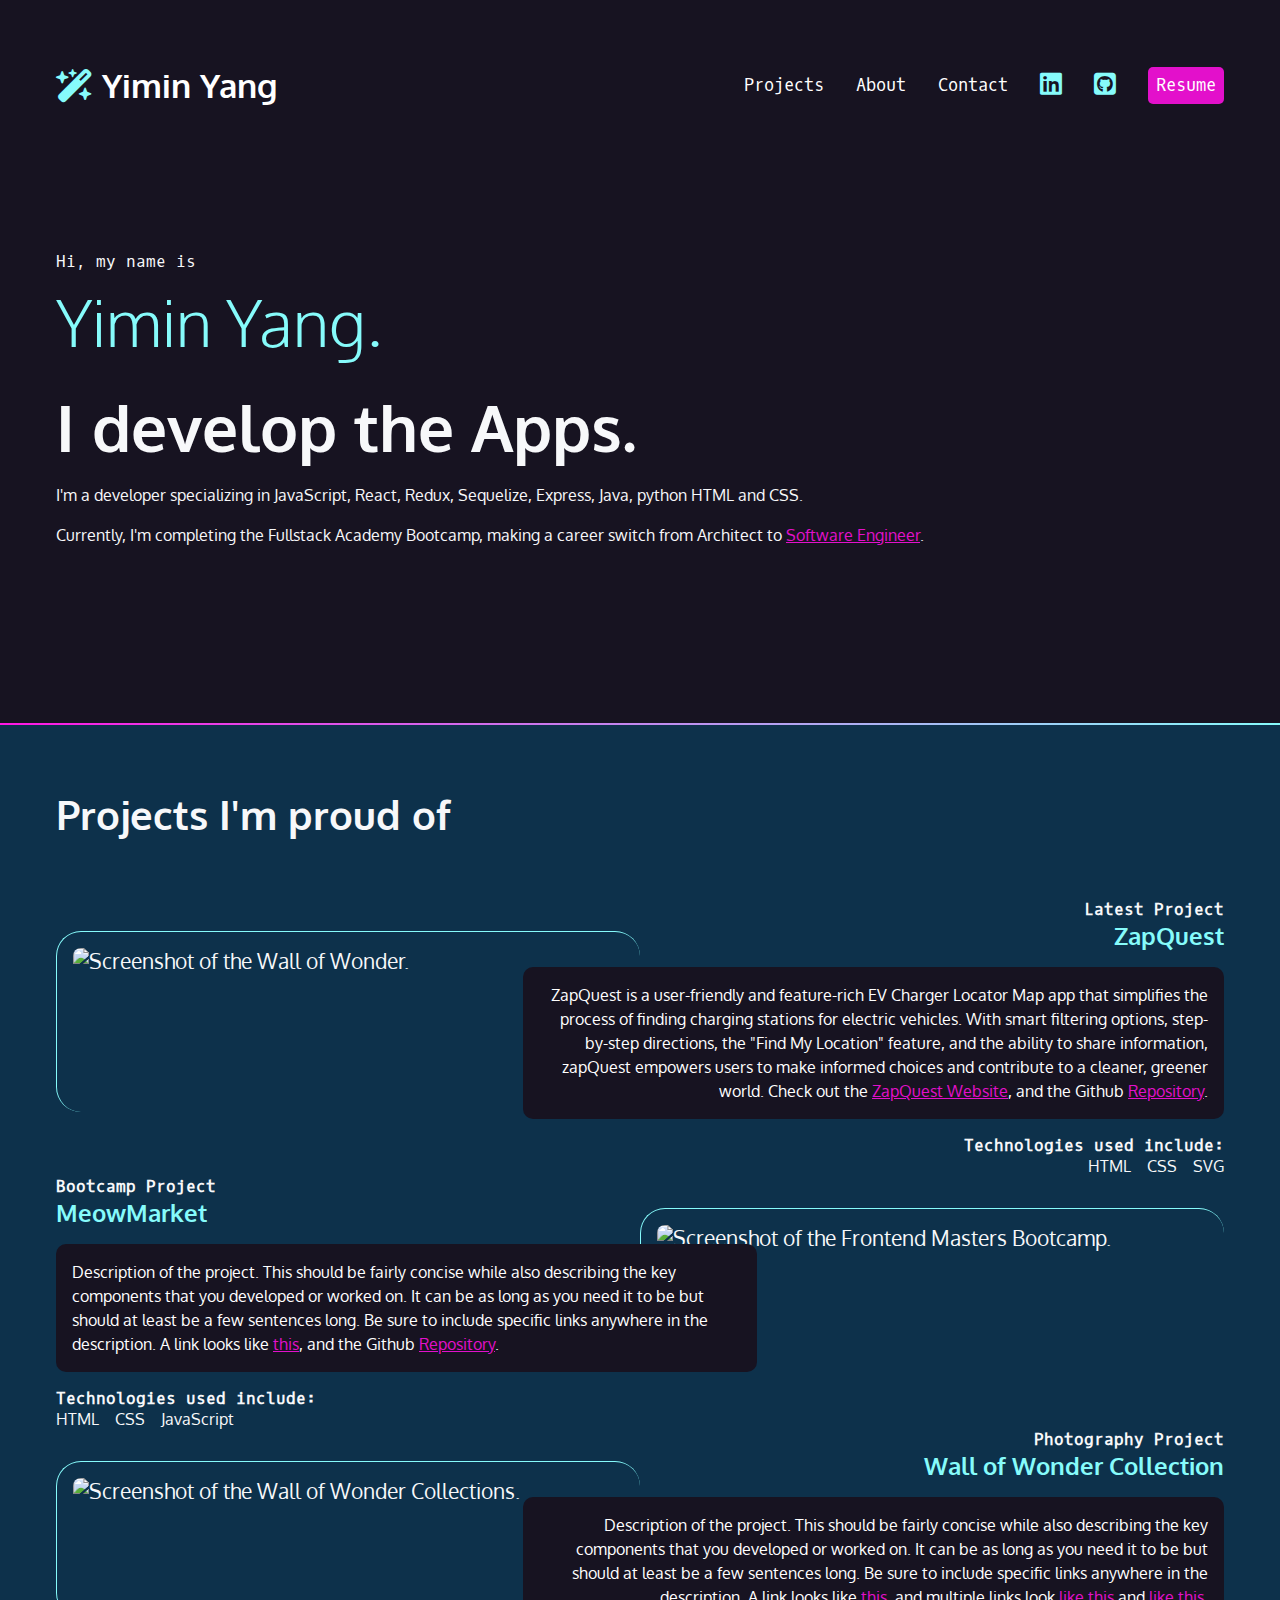
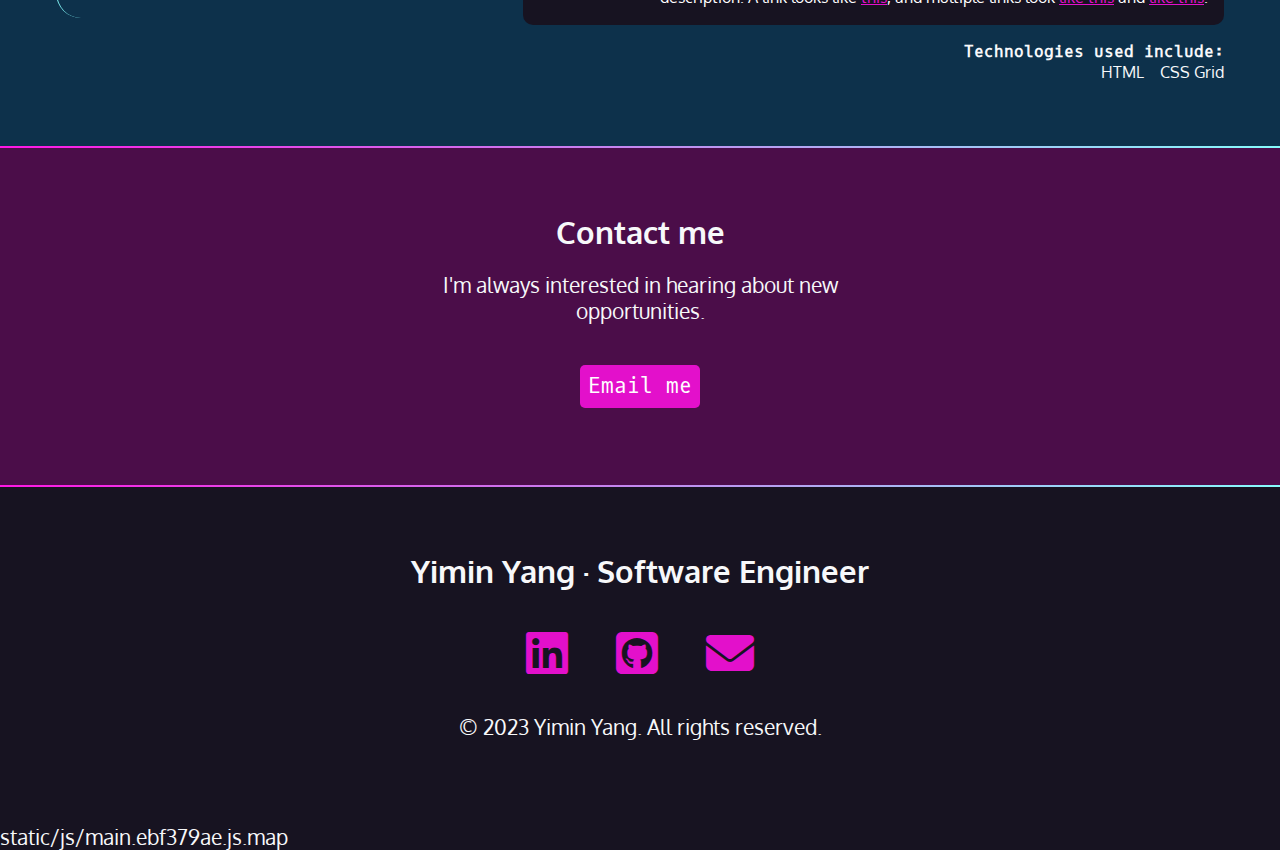
==== index.html @ 89319d28 "update gif" ====
<!DOCTYPE html>
<html lang="en">
<head>
    <meta charset="UTF-8"/>
    <meta name="viewport" content="width=device-width, initial-scale=1.0">
    <link rel="preconnect" href="https://fonts.googleapis.com">
    <link rel="preconnect" href="https://fonts.gstatic.com" crossorigin>
    <link href="https://fonts.googleapis.com/css2?family=Oxygen&family=Oxygen+Mono&display=swap" rel="stylesheet">
    <link href="https://cdnjs.cloudflare.com/ajax/libs/font-awesome/6.4.0/css/all.min.css" rel="stylesheet" />
    <link href="css/style.css" rel="stylesheet">
    <title>Yimin Yang's Portfolio Website</title>
</head>
<body>
    <nav>
        <ul>
            <li>
                <h1>
                    <a href="index.html">
                        <span class="fa-solid fa-wand-magic-sparkles" aria-hidden="true"></span>
                        Yimin Yang
                    </a>
                </h1>
            </li>
            <li><a href="#projects">Projects</a></li>
            <li><a href="about.html">About</a></li>
            <li><a href="#contact">Contact</a></li>
            <li>
                <a href="https://www.linkedin.com/in/yangyimin/">
                    <span class="fa-brands fa-linkedin" aria-hidden="true"></span>           
                    <span class="sr-only">LinkedIn</span>
                </a>
            </li>
            <li>
                <a href="https://github.com/yvonneyangH">
                    <span class="fa-brands fa-square-github"aria-hidden="true"></span>
                    <span class="sr-only">Github</span>
                </a>  
            </li>
            <li><a href="resume.html" class="button">Resume</a></li>
        </ul>
    </nav>
    <section id="intro">
        <p class="name">Hi, my name is <span>Yimin Yang. </span></p>
        <h2>I develop the Apps.</h2>
        <p>I'm a developer specializing in JavaScript, React, Redux, Sequelize,  Express, Java, python HTML and CSS.</p>
        <p>Currently, I'm completing the Fullstack Academy Bootcamp, making a career switch from Architect to <a href="https://github.com/yvonneyangH" target="_blank">Software Engineer</a>.</p>
    </section>
    <div class="gradient"></div>
    <!-- instructions in JavaScript block -->
    <div class="section-blue">
        <section id="projects">
        <h2>Projects I'm proud of</h2>
        <article>
            <div class="text">
            <h4>Latest Project</h4>
            <h3>ZapQuest</h3>
            <p class="blackbox">ZapQuest is a user-friendly and feature-rich EV Charger Locator Map app that simplifies the process of finding charging stations for electric vehicles. With smart filtering options, step-by-step directions, the "Find My Location" feature, and the ability to share information, zapQuest empowers users to make informed choices and contribute to a cleaner, greener world.
                Check out the <a href="https://zapquest.onrender.com/#/">ZapQuest Website</a>, and the Github <a href="https://github.com/yvonneyangH/ZapQuest">Repository</a>.</p>
            <h4>Technologies used include:</h4>
            <ul>
                <li>HTML</li>
                <li>CSS</li>
                <li>SVG</li>
            </ul>
            </div>
            <img src="img/Search.gif" alt="Screenshot of the Wall of Wonder." />
        </article>
        <article class="reverse">
            <div class="text">
            <h4>Bootcamp Project</h4>
            <h3>MeowMarket</h3>
            <p class="blackbox">
                Description of the project. This should be fairly concise while also describing the key components that you developed or worked on. It can be as long as you need it to be but should at least be a few sentences long. Be sure to include specific links anywhere
                in the description. A link looks like
                <a href="https://frontendmasters.github.io/bootcamp/mole">this</a>, and the Github <a href="https://github.com/yvonneyangH/ZapQuest">Repository</a>.
            </p>
            <h4>Technologies used include:</h4>
            <ul>
                <li>HTML</li>
                <li>CSS</li>
                <li>JavaScript</li>
            </ul>
            </div>
            <img src="img/MeoMarket-products.gif" alt="Screenshot of the Frontend Masters Bootcamp." />
        </article>
        <article>
            <div class="text">
            <h4>Photography Project</h4>
            <h3>Wall of Wonder Collection</h3>
            <p class="blackbox">
                Description of the project. This should be fairly concise while also describing the key components that you developed or worked on. It can be as long as you need it to be but should at least be a few sentences long. Be sure to include specific links anywhere
                in the description. A link looks like
                <a href="https://frontendmasters.github.io/grid-flexbox-v2/grid-figure-figcaption">this</a>, and multiple links look <a href="#">like this</a> and
                <a href="#">like this</a>.
            </p>
            <h4>Technologies used include:</h4>
            <ul>
                <li>HTML</li>
                <li>CSS Grid</li>
            </ul>
            </div>
            <img src="https://assets.codepen.io/296057/fem-gettingstartedcss-ch5-4.png" alt="Screenshot of the Wall of Wonder Collections." />
        </article>
        </section>
    </div>
    <div class="gradient"></div>
    <div class="section-plum">
        <section id="contact">
            <h2>Contact me</h2>

            <p>I'm always interested in hearing about new opportunities.</p>

            <p><a href="mailto:yvonne.yangh@gmail.com" class="button">Email me</a></p>
        </section>
    </div>
    <div class="gradient"></div>
    <footer>
        <h2>Yimin Yang &middot; Software Engineer</h2>
        <ul>
          <li>
            <a href="https://www.linkedin.com/in/yangyimin/">
              <span class="fa-brands fa-linkedin" aria-hidden="true">
            </a>
          </li>
          <li>
            <a href="https://github.com/yvonneyangH">
              <span class="fa-brands fa-square-github" aria-hidden="true"></span>
            </a>
            
          </li>
           <li>
             <a href="#contact">
               <span class="fa-solid fa-envelope" aria-hidden="true"></span>
             </a>
          </li>
         </ul>
         <p><samll>&copy; 2023 Yimin Yang. All rights reserved.</small></p>
      </footer>
</body>
</html>

 static/js/main.ebf379ae.js.map
---- css/style.css ----
/* Variables declared here - these are the colors for our pages, as well as the font stacks and sizes. */

:root {
    --black: #171321;
    --dkblue: #0d314b;
    --plum: #4b0d49;
    --hotmag: #ff17e4;
    --magenta: #e310cb;
    --aqua: #86fbfb;
    --white: #f7f8fa;
    --font-size: 1.3rem;
    --mono: "Oxygen mono", monospace;
    --sans: Oxygen, sans-serif;
}


/* border box model: https://css-tricks.com/box-sizing/ */

html {
    box-sizing: border-box;
}

*,
*::before,
*::after {
    box-sizing: inherit;
}


/* generic styles for the page */

body {
    padding: 0;
    margin: 0;
    font-family: var(--sans);
    background-color: var(--black);
    color: var(--white);
    font-size: var(--font-size);
}

h1,
h2,
h3 {
    margin: 0;
}

a {
    color: var(--magenta);
}

a:hover {
    color: var(--hotmag);
    text-decoration: none;
}
img {
  width: 100%;
}


/* background color divs */

.section-plum {
    background-color: var(--plum);
}
.section-blue {
    background-color: var(--dkblue);
}

.gradient {
    background: linear-gradient(90deg, rgba(255, 23, 228, 1) 0%, rgba(134, 251, 251, 1) 100%);
    height: 2px;
}


/* intro styles */

#intro {
    padding: 4rem 1rem 10rem 1rem;
    padding-bottom: 10rem;
    max-width: 1200px;
    margin: 0 auto;
}

#intro p {
    font-size: 1rem;
    line-height: 1.5;
}

#intro .name {
    font-family: var(--mono);
    font-size: 1rem;
}

.name span {
    font-family: var(--sans);
    font-size: 4rem;
    color: var(--aqua);
    display: block;
    font-weight: 300;
}

#intro h2 {
    font-size: 4rem;
}


/* contact section */

#contact {
    width: 400px;
    text-align: center;
    margin: 0 auto;
    padding: 4rem 0;
}

#contact p:last-child {
    margin-top: 3rem;
}


/* navigation */

nav {
    font-family: var(--mono);
    font-size: 80%;
    padding: 4rem 1rem;
}

nav h1 a {
    font-family: var(--sans);
}

nav ul {
    margin: 0;
    padding: 0;
    list-style-type: none;
    display: flex;
    flex-flow: row wrap;
    justify-content: center;
    align-items: center;
    gap: 2rem;
}

nav li:first-child {
    flex-basis: 100%;
    text-align: center;
}

nav [class*="fa-"] {
    font-size: 150%;
    color: var(--aqua);
}

nav h1 [class*="fa-"] {
    font-size: 100%;
    color: var(--aqua);
}

nav a {
    color: white;
    text-decoration: none;
    display: block;
}

nav a:hover,
nav [class*="fa-"]:hover {
    color: var(--magenta);
}

.button {
    background-color: var(--magenta);
    color: white;
    padding: 0.5rem;
    border-radius: 5px;
    text-decoration: none;
    font-family: var(--mono);
}

.button:hover {
    color: white;
    background-color: var(--hotmag);
}

/* projects section */
#projects {
  padding: 4rem 1rem;
}
#projects h2 {
    font-size: 2.5rem;
    margin-bottom: calc(2.5rem * 1.5);
}
#projects h3 {
    color: var(--aqua);
}

#projects h4 {
  font-size: 1rem;
  font-family: var(--mono);
  margin: 0;
}
.blackbox {
    padding: 1rem;
    border-radius: 10px;
    color: white;
    background-color: var(--black);
    font-size: 1rem;
    line-height: 1.5;
}
#projects ul {
    list-style-type: none;
    padding: 0;
    margin: 0;
    display: flex;
    flex-flow: row wrap;
    justify-content: flex-start;
    gap: 1rem;
    font-size: 1rem;
}
#projects img {
    margin: 2rem 0 4rem 0;
    padding: 1rem;
    border-left: 1px solid var(--aqua);
    border-top: 1px solid var(--aqua);
    border-radius: 25px;
}
/* footer section */

footer {
    text-align: center;
    padding: 4rem 0;
}

footer ul {
    list-style-type: none;
    padding: 0;
    margin: 2rem 0;
    display: flex;
    flex-flow: row wrap;
    justify-content: center;
    gap: 3rem;
    font-size: 3rem;
}
@media (min-width: 800px) {
  article {
    display: grid;
    grid-template-columns: repeat(10, 1fr);
  }
  #projects{
    max-width: 1200px;
    margin: 0 auto;
  }
  #projects img {
    grid-column: 1/6;
    grid-row: 1/2;
  }
  .text {
    grid-column: 5/11;
    grid-row: 1/2;
    order: 2;
    text-align: right;
  }
  #projects ul {
    justify-content: flex-end;
  }
  #projects .reverse .text {
    grid-column: 1/7;
    order: 2;
    text-align: left;
  }
  #projects .reverse img {
    grid-column: 6/11;
    grid-row: 1/2;
  }
  #projects .reverse ul {
    justify-content: flex-start;
  }
  
}
@media (min-width: 850px) {
    nav {
        max-width: 1200px;
        margin: 0 auto;
    }
    nav li:first-child {
        flex-basis: auto;
        text-align: left;
        margin-right: auto;
    }
}
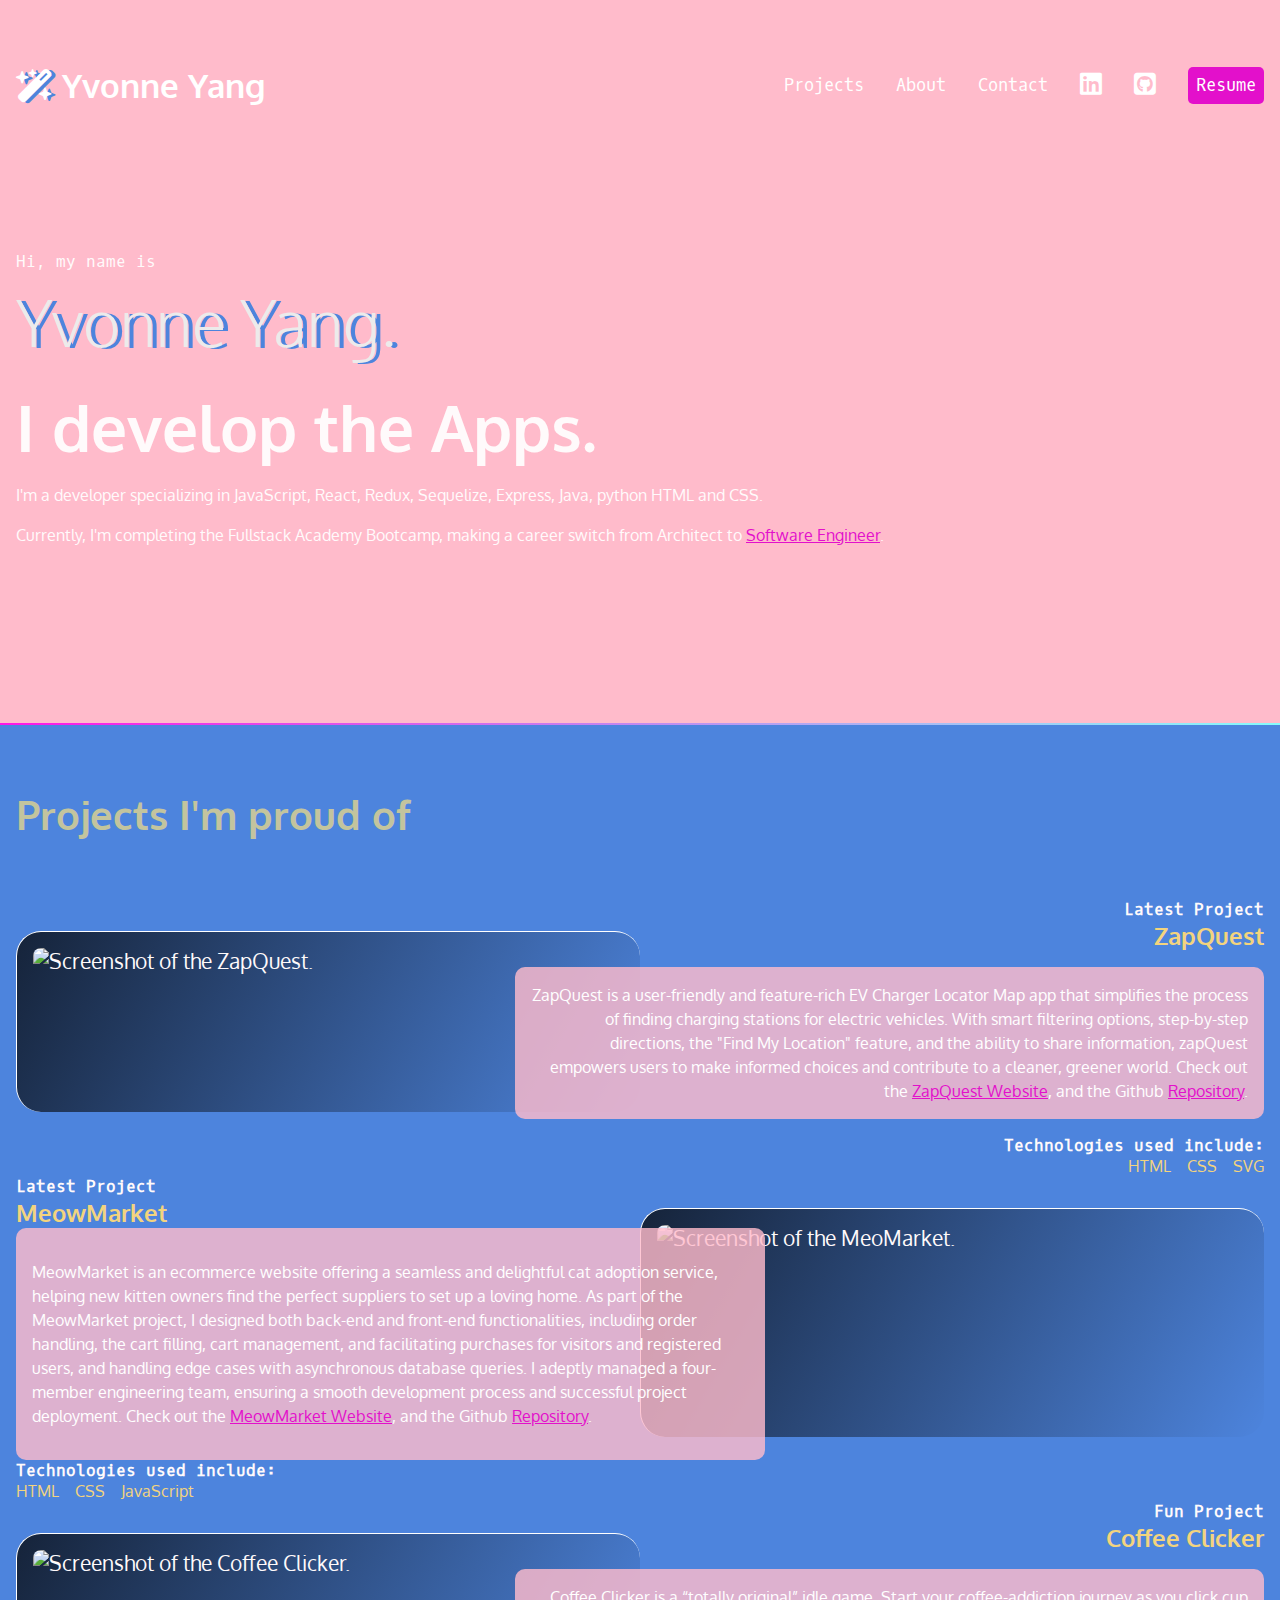
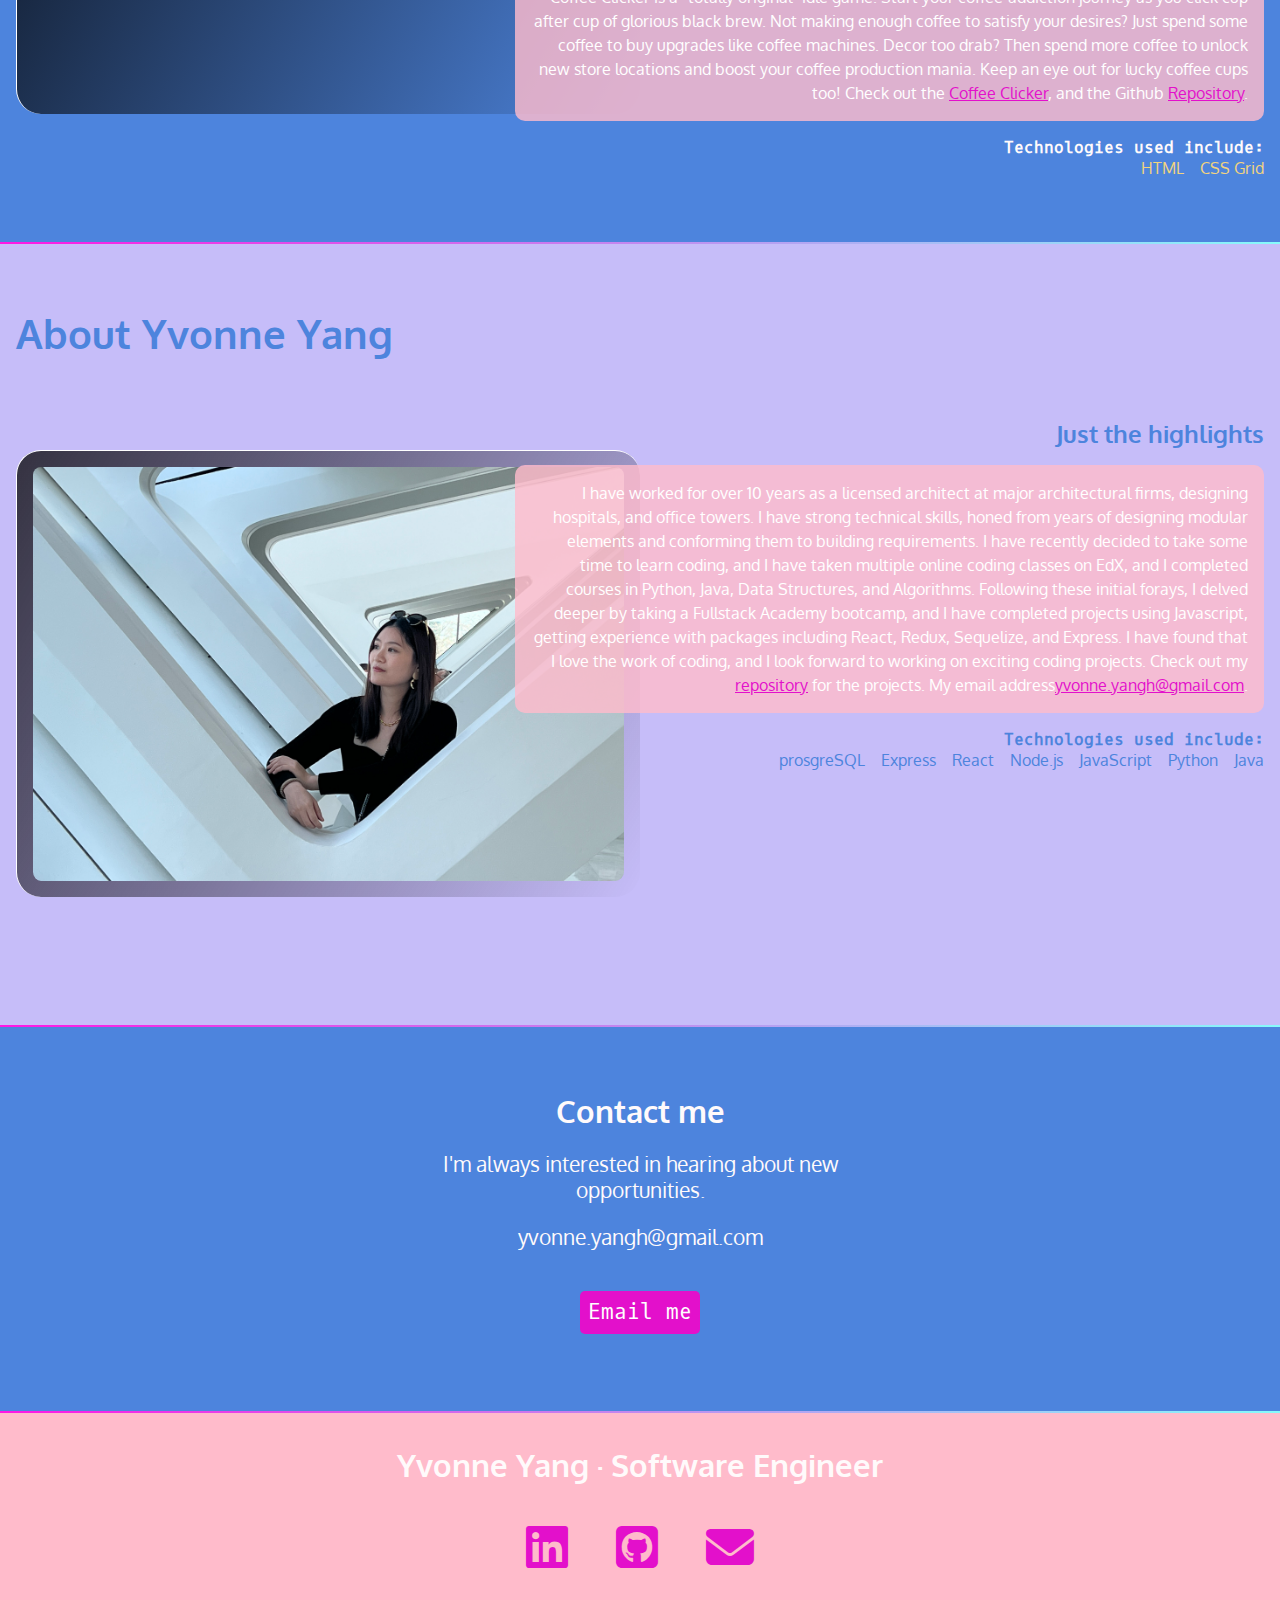
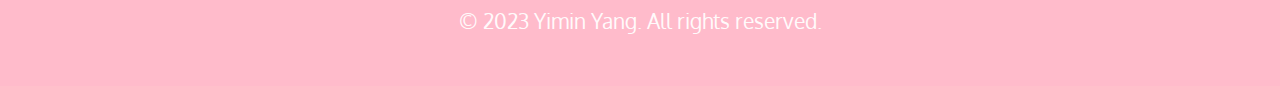
==== commit c5707b65: "update color scheme" ====
--- a/index.html
+++ b/index.html
@@ -17,7 +17,7 @@
                 <h1>
                     <a href="index.html">
                         <span class="fa-solid fa-wand-magic-sparkles" aria-hidden="true"></span>
-                        Yimin Yang
+                        Yvonne Yang
                     </a>
                 </h1>
             </li>
@@ -40,7 +40,7 @@
         </ul>
     </nav>
     <section id="intro">
-        <p class="name">Hi, my name is <span>Yimin Yang. </span></p>
+        <p class="name">Hi, my name is <span>Yvonne Yang. </span></p>
         <h2>I develop the Apps.</h2>
         <p>I'm a developer specializing in JavaScript, React, Redux, Sequelize,  Express, Java, python HTML and CSS.</p>
         <p>Currently, I'm completing the Fullstack Academy Bootcamp, making a career switch from Architect to <a href="https://github.com/yvonneyangH" target="_blank">Software Engineer</a>.</p>
@@ -49,73 +49,104 @@
     <!-- instructions in JavaScript block -->
     <div class="section-blue">
         <section id="projects">
-        <h2>Projects I'm proud of</h2>
-        <article>
-            <div class="text">
-            <h4>Latest Project</h4>
-            <h3>ZapQuest</h3>
-            <p class="blackbox">ZapQuest is a user-friendly and feature-rich EV Charger Locator Map app that simplifies the process of finding charging stations for electric vehicles. With smart filtering options, step-by-step directions, the "Find My Location" feature, and the ability to share information, zapQuest empowers users to make informed choices and contribute to a cleaner, greener world.
-                Check out the <a href="https://zapquest.onrender.com/#/">ZapQuest Website</a>, and the Github <a href="https://github.com/yvonneyangH/ZapQuest">Repository</a>.</p>
-            <h4>Technologies used include:</h4>
-            <ul>
-                <li>HTML</li>
-                <li>CSS</li>
-                <li>SVG</li>
-            </ul>
+            <h2>Projects I'm proud of</h2>
+            <article>
+                <div class="text">
+                <h4>Latest Project</h4>
+                <h3>ZapQuest</h3>
+                <p class="blackbox">ZapQuest is a user-friendly and feature-rich EV Charger Locator Map app that simplifies the process of finding charging stations for electric vehicles. With smart filtering options, step-by-step directions, the "Find My Location" feature, and the ability to share information, zapQuest empowers users to make informed choices and contribute to a cleaner, greener world.
+                    Check out the <a href="https://zapquest.onrender.com/#/">ZapQuest Website</a>, and the Github <a href="https://github.com/yvonneyangH/ZapQuest">Repository</a>.</p>
+                <h4>Technologies used include:</h4>
+                <ul>
+                    <li>HTML</li>
+                    <li>CSS</li>
+                    <li>SVG</li>
+                </ul>
+                </div>
+                <img src="img/Search.gif" alt="Screenshot of the ZapQuest." />
+            </article>
+            <article class="reverse">
+                <div class="text">
+                <h4>Latest Project</h4>
+                <h3>MeowMarket</h3>
+                <div class="blackbox">
+                <p>
+                    MeowMarket is an ecommerce website offering a seamless and delightful cat adoption service, helping new kitten owners find the perfect suppliers to set up a loving home. As part of the MeowMarket project, I designed both back-end and front-end functionalities, including order handling, the cart filling, cart management, and facilitating purchases for visitors and registered users, and handling edge cases with asynchronous database queries. I adeptly managed a four-member engineering team, ensuring a smooth development process and successful project deployment.
+                
+                    Check out the <a href="https://meowmarket-gjjv.onrender.com/">MeowMarket Website</a>, and the Github <a href="https://github.com/yvonneyangH/MeowMarket">Repository</a>.
+                </p>
             </div>
-            <img src="img/Search.gif" alt="Screenshot of the Wall of Wonder." />
-        </article>
-        <article class="reverse">
-            <div class="text">
-            <h4>Bootcamp Project</h4>
-            <h3>MeowMarket</h3>
-            <p class="blackbox">
-                Description of the project. This should be fairly concise while also describing the key components that you developed or worked on. It can be as long as you need it to be but should at least be a few sentences long. Be sure to include specific links anywhere
-                in the description. A link looks like
-                <a href="https://frontendmasters.github.io/bootcamp/mole">this</a>, and the Github <a href="https://github.com/yvonneyangH/ZapQuest">Repository</a>.
-            </p>
-            <h4>Technologies used include:</h4>
-            <ul>
-                <li>HTML</li>
-                <li>CSS</li>
-                <li>JavaScript</li>
-            </ul>
-            </div>
-            <img src="img/MeoMarket-products.gif" alt="Screenshot of the Frontend Masters Bootcamp." />
-        </article>
-        <article>
-            <div class="text">
-            <h4>Photography Project</h4>
-            <h3>Wall of Wonder Collection</h3>
-            <p class="blackbox">
-                Description of the project. This should be fairly concise while also describing the key components that you developed or worked on. It can be as long as you need it to be but should at least be a few sentences long. Be sure to include specific links anywhere
-                in the description. A link looks like
-                <a href="https://frontendmasters.github.io/grid-flexbox-v2/grid-figure-figcaption">this</a>, and multiple links look <a href="#">like this</a> and
-                <a href="#">like this</a>.
-            </p>
-            <h4>Technologies used include:</h4>
-            <ul>
-                <li>HTML</li>
-                <li>CSS Grid</li>
-            </ul>
-            </div>
-            <img src="https://assets.codepen.io/296057/fem-gettingstartedcss-ch5-4.png" alt="Screenshot of the Wall of Wonder Collections." />
-        </article>
+                <h4>Technologies used include:</h4>
+                <ul>
+                    <li>HTML</li>
+                    <li>CSS</li>
+                    <li>JavaScript</li>
+                </ul>
+                </div>
+                <img src="img/MeoMarket-products.gif" alt="Screenshot of the MeoMarket." />
+            </article>
+            <article>
+                <div class="text">
+                <h4>Fun Project</h4>
+                <h3>Coffee Clicker</h3>
+                <p class="blackbox">
+                    Coffee Clicker is a “totally original” idle game.  Start your coffee-addiction journey as you click cup after cup of glorious black brew.  Not making enough coffee to satisfy your desires?  Just spend some coffee to buy upgrades like coffee machines.  Decor too drab?  Then spend more coffee to unlock new store locations and boost your coffee production mania.  Keep an eye out for lucky coffee cups too!  
+                    Check out the <a href="https://coffeeclickergame.onrender.com">Coffee Clicker</a>, and the Github <a href="https://github.com/yvonneyangH/Coffee-game">Repository</a>.
+                </p>
+                <h4>Technologies used include:</h4>
+                <ul>
+                    <li>HTML</li>
+                    <li>CSS Grid</li>
+                </ul>
+                </div>
+                <img src="img/coffeeGame.gif" alt="Screenshot of the Coffee Clicker." />
+            </article>
         </section>
     </div>
     <div class="gradient"></div>
     <div class="section-plum">
+        <section id="myInfo">
+            <h2>About Yvonne Yang</h2>
+            <article>
+                <div class="text">
+                <h3>Just the highlights</h3>
+                <p class="blackbox">I have worked for over 10 years as a licensed architect at major architectural firms, designing hospitals, and office towers. 
+                    I have strong technical skills, honed from years of designing modular elements and conforming them to building requirements. 
+                    I have recently decided to take some time to learn coding, and I have taken multiple online coding classes on EdX, 
+                    and I completed courses in Python, Java, Data Structures, and Algorithms. 
+                    Following these initial forays, I delved deeper by taking a Fullstack Academy bootcamp, 
+                    and I have completed projects using Javascript, getting experience with packages including React, Redux, Sequelize, and Express. 
+                    I have found that I love the work of coding, and I look forward to working on exciting coding projects.
+                    Check out my <a href="https://github.com/yvonneyangH">repository</a> for the projects. My email address<a href="#">yvonne.yangh@gmail.com</a>.</p>
+                <h4>Technologies used include:</h4>
+                <ul >
+                    <li>prosgreSQL</li>
+                    <li>Express</li>
+                    <li>React</li>
+                    <li>Node.js</li>
+                    <li>JavaScript</li>
+                    <li>Python</li>
+                    <li>Java</li>
+                </ul>
+                </div>
+                <img src="img/yimin photo.jpg" alt="Screenshot of the Wall of Wonder." />
+            </article>
+        </section>
+    </div>
+    <div class="gradient"></div>
+    <div class="section-blue">
         <section id="contact">
             <h2>Contact me</h2>
 
             <p>I'm always interested in hearing about new opportunities.</p>
+            <p>yvonne.yangh@gmail.com</p>
 
             <p><a href="mailto:yvonne.yangh@gmail.com" class="button">Email me</a></p>
         </section>
     </div>
     <div class="gradient"></div>
     <footer>
-        <h2>Yimin Yang &middot; Software Engineer</h2>
+        <h2>Yvonne Yang &middot; Software Engineer</h2>
         <ul>
           <li>
             <a href="https://www.linkedin.com/in/yangyimin/">
@@ -129,7 +160,7 @@
             
           </li>
            <li>
-             <a href="#contact">
+             <a href="mailto:yvonne.yangh@gmail.com">
                <span class="fa-solid fa-envelope" aria-hidden="true"></span>
              </a>
           </li>
@@ -138,5 +169,3 @@
       </footer>
 </body>
 </html>
-
- static/js/main.ebf379ae.js.map--- a/css/style.css
+++ b/css/style.css
@@ -1,13 +1,14 @@
 /* Variables declared here - these are the colors for our pages, as well as the font stacks and sizes. */
 
 :root {
-    --black: #171321;
-    --dkblue: #0d314b;
-    --plum: #4b0d49;
+    --black: #ffbbcb;
+    --dkblue: #4d84dd;
+    --plum: #c6bdf9;
     --hotmag: #ff17e4;
     --magenta: #e310cb;
-    --aqua: #86fbfb;
-    --white: #f7f8fa;
+    --aqua: #ffffff;
+    --aqua2:#86fbfb;
+    --white: #fffafb;
     --font-size: 1.3rem;
     --mono: "Oxygen mono", monospace;
     --sans: Oxygen, sans-serif;
@@ -77,7 +78,7 @@
 #intro {
     padding: 4rem 1rem 10rem 1rem;
     padding-bottom: 10rem;
-    max-width: 1200px;
+    max-width: 1400px;
     margin: 0 auto;
 }
 
@@ -94,9 +95,10 @@
 .name span {
     font-family: var(--sans);
     font-size: 4rem;
-    color: var(--aqua);
+    color: #ecebeb;
     display: block;
     font-weight: 300;
+    text-shadow: #4d84dd 5px 1px 0px;
 }
 
 #intro h2 {
@@ -111,6 +113,7 @@
     text-align: center;
     margin: 0 auto;
     padding: 4rem 0;
+
 }
 
 #contact p:last-child {
@@ -149,6 +152,12 @@
 nav [class*="fa-"] {
     font-size: 150%;
     color: var(--aqua);
+
+}
+nav .fa-wand-magic-sparkles {
+    font-size: 150%;
+    color: var(--aqua);
+    text-shadow: #4d84dd 4px 1px 0px;
 }
 
 nav h1 [class*="fa-"] {
@@ -188,9 +197,10 @@
 #projects h2 {
     font-size: 2.5rem;
     margin-bottom: calc(2.5rem * 1.5);
+    color: #c3c49e;
 }
 #projects h3 {
-    color: var(--aqua);
+    color: #f3d47e;
 }
 
 #projects h4 {
@@ -202,7 +212,7 @@
     padding: 1rem;
     border-radius: 10px;
     color: white;
-    background-color: var(--black);
+    background-color: #ffbbcbcf;
     font-size: 1rem;
     line-height: 1.5;
 }
@@ -215,6 +225,7 @@
     justify-content: flex-start;
     gap: 1rem;
     font-size: 1rem;
+    color: #f3d47e;
 }
 #projects img {
     margin: 2rem 0 4rem 0;
@@ -222,12 +233,13 @@
     border-left: 1px solid var(--aqua);
     border-top: 1px solid var(--aqua);
     border-radius: 25px;
+    background: linear-gradient(120deg, #030303bf 0%, rgb(3 3 3 / 0%) 100%);
 }
 /* footer section */
 
 footer {
     text-align: center;
-    padding: 4rem 0;
+    padding: 2rem 0;
 }
 
 footer ul {
@@ -240,19 +252,60 @@
     gap: 3rem;
     font-size: 3rem;
 }
+
+
+/* myInfo section */
+#myInfo {
+    padding: 4rem 1rem;
+  }
+  #myInfo h2 {
+      font-size: 2.5rem;
+      margin-bottom: calc(2.5rem * 1.5);
+      color: #4d84dd;
+  }
+  #myInfo h3 {
+      color: #4d84dd;
+  }
+  
+  #myInfo h4 {
+    font-size: 1rem;
+    font-family: var(--mono);
+    margin: 0;
+  }
+
+  #myInfo ul {
+      list-style-type: none;
+      padding: 0;
+      margin: 0;
+      display: flex;
+      flex-flow: row wrap;
+      justify-content: flex-start;
+      gap: 1rem;
+      font-size: 1rem;
+      color: #ffffff;
+  }
+  #myInfo img {
+      margin: 2rem 0 4rem 0;
+      padding: 1rem;
+      border-left: 1px solid var(--aqua);
+      border-top: 1px solid var(--aqua);
+      border-radius: 25px;
+      background: linear-gradient(120deg, #030303bf 0%, rgb(3 3 3 / 0%) 100%);
+  }
 @media (min-width: 800px) {
   article {
     display: grid;
     grid-template-columns: repeat(10, 1fr);
   }
   #projects{
-    max-width: 1200px;
+    max-width: 1400px;
     margin: 0 auto;
   }
   #projects img {
     grid-column: 1/6;
     grid-row: 1/2;
   }
+  
   .text {
     grid-column: 5/11;
     grid-row: 1/2;
@@ -274,11 +327,27 @@
   #projects .reverse ul {
     justify-content: flex-start;
   }
+  /*---myInfo section---*/
+  #myInfo{
+    max-width: 1400px;
+    margin: 0 auto;
+  }
+  #myInfo img {
+    grid-column: 1/6;
+    grid-row: 1/2;
+  }
+  #myInfo ul {
+    justify-content: flex-end;
+    color: #4d84dd;
+  }
+  #myInfo h4 {
+    color: #4d84dd;
+  }
   
 }
 @media (min-width: 850px) {
     nav {
-        max-width: 1200px;
+        max-width: 1400px;
         margin: 0 auto;
     }
     nav li:first-child {
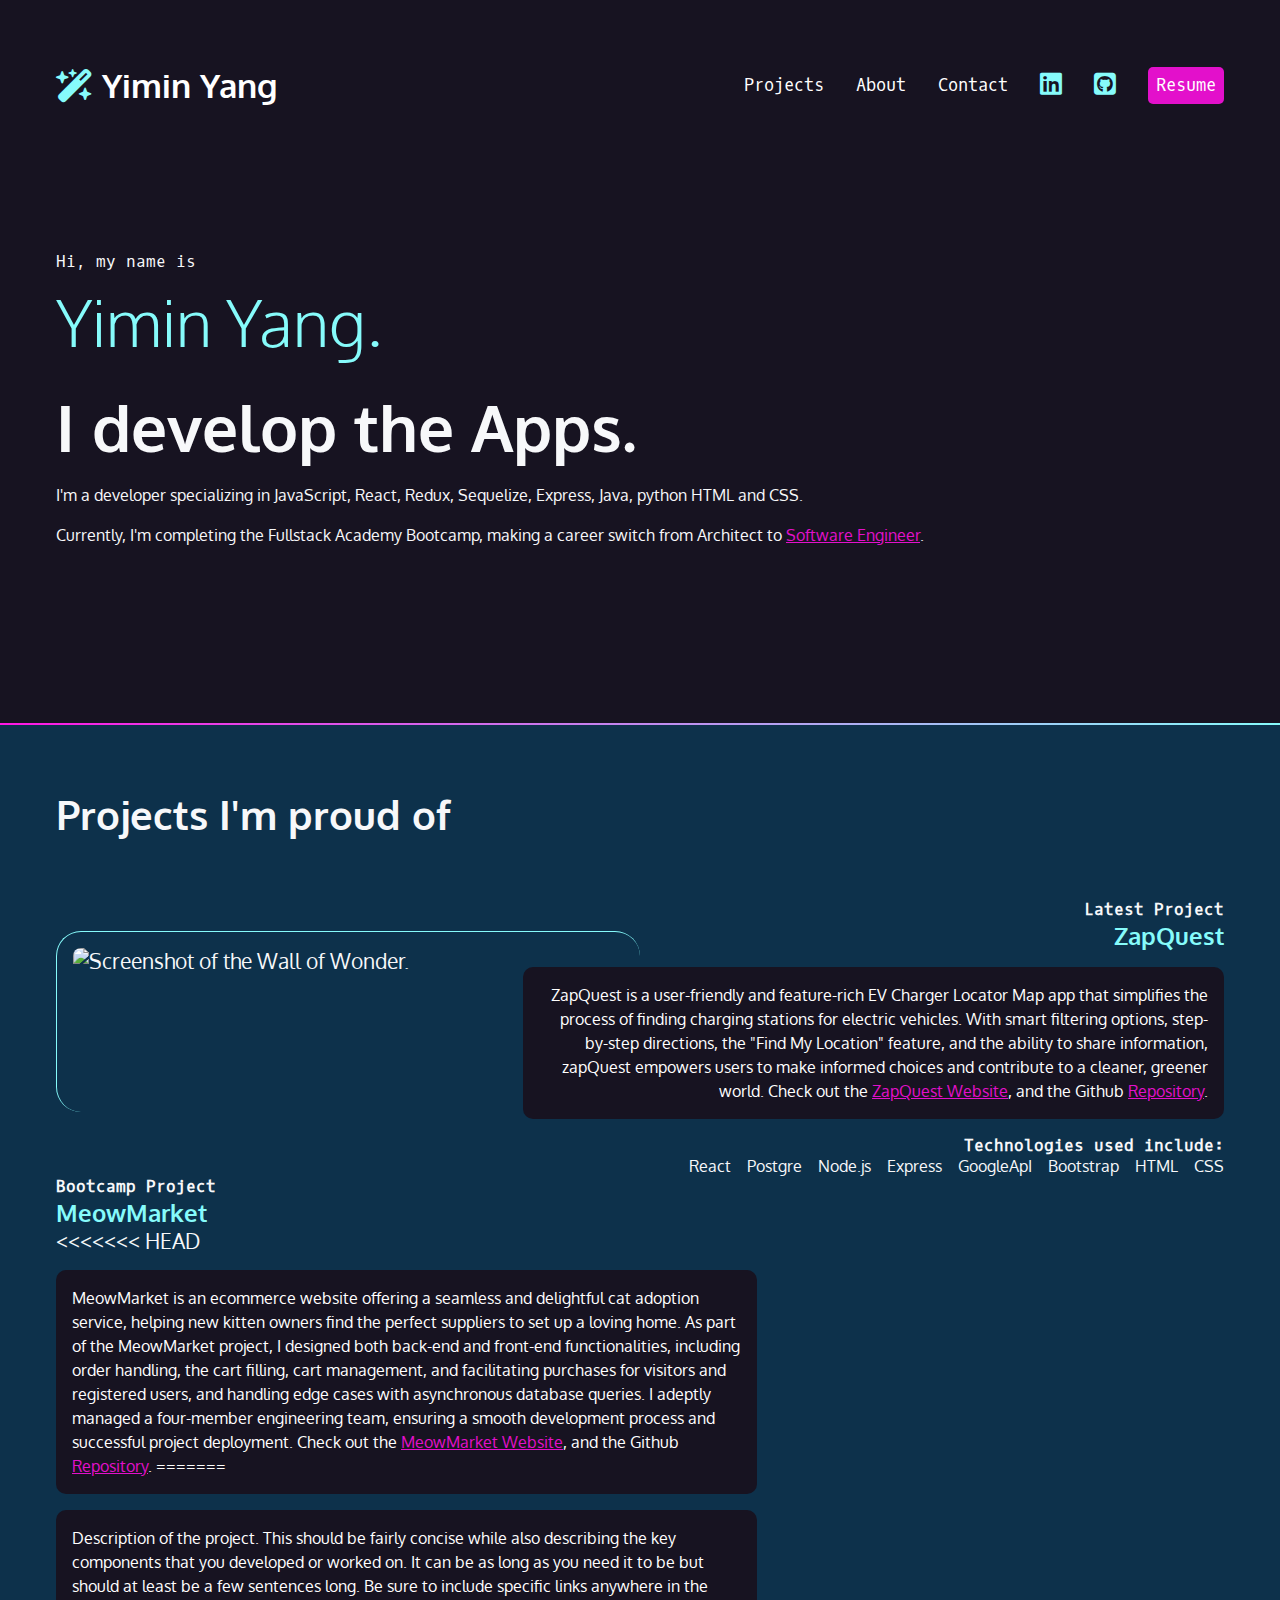
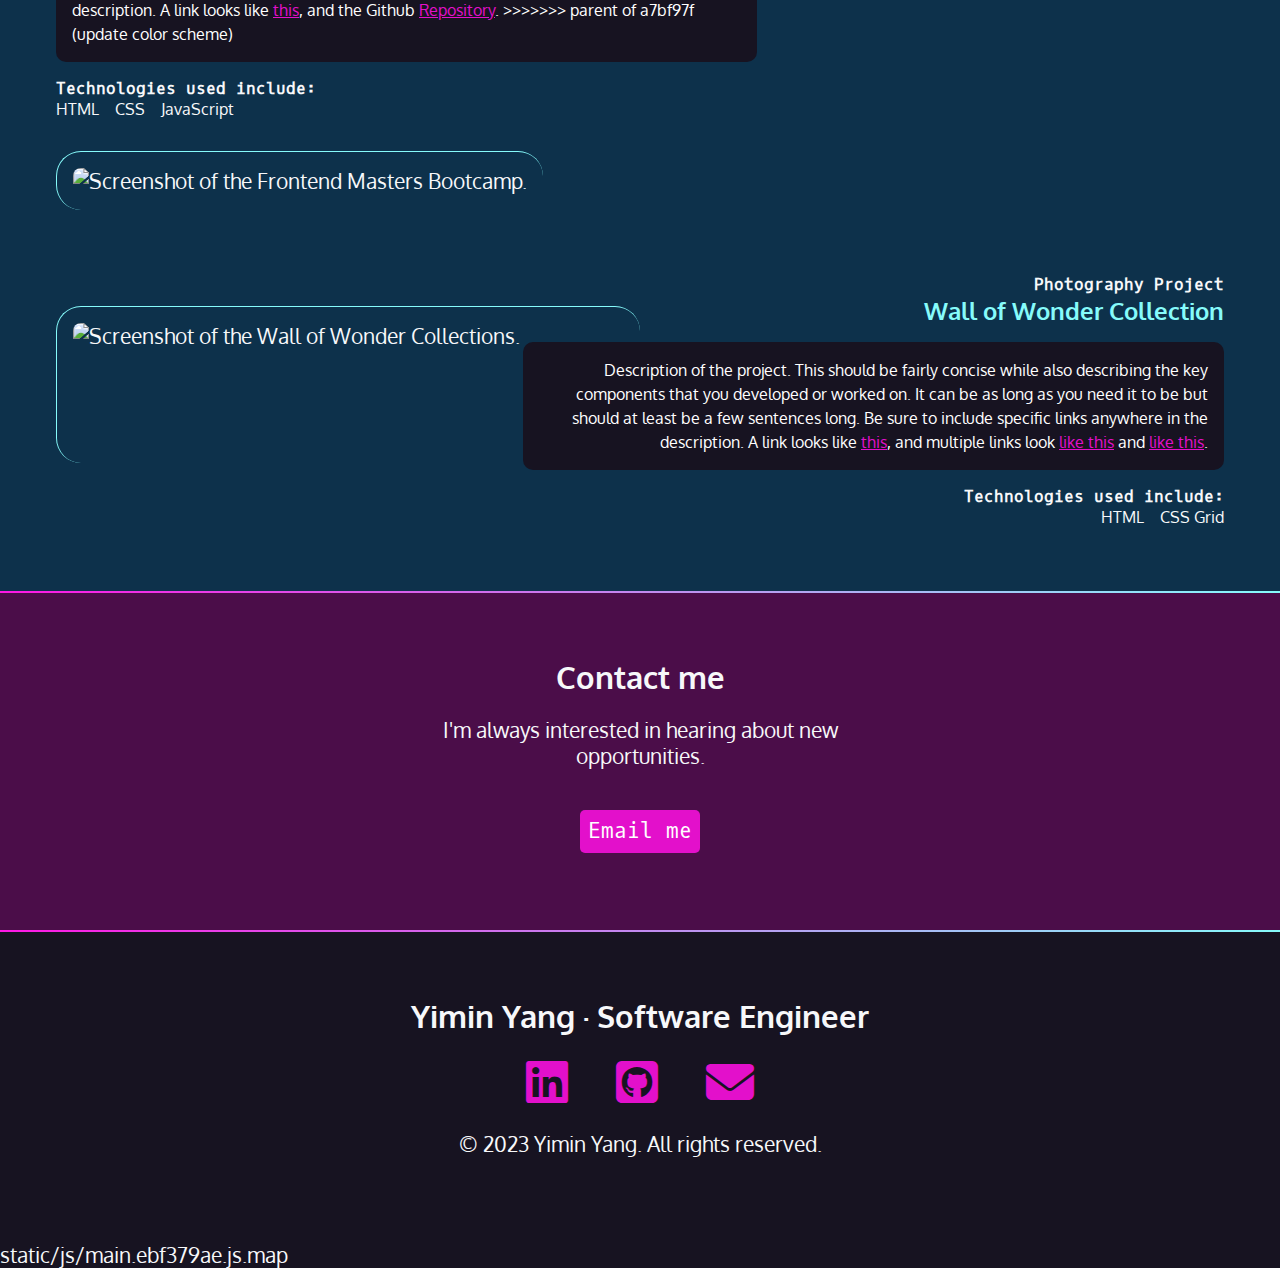
==== commit dd27a787: "update gif" ====
--- a/index.html
+++ b/index.html
@@ -17,7 +17,7 @@
                 <h1>
                     <a href="index.html">
                         <span class="fa-solid fa-wand-magic-sparkles" aria-hidden="true"></span>
-                        Yvonne Yang
+                        Yimin Yang
                     </a>
                 </h1>
             </li>
@@ -40,7 +40,7 @@
         </ul>
     </nav>
     <section id="intro">
-        <p class="name">Hi, my name is <span>Yvonne Yang. </span></p>
+        <p class="name">Hi, my name is <span>Yimin Yang. </span></p>
         <h2>I develop the Apps.</h2>
         <p>I'm a developer specializing in JavaScript, React, Redux, Sequelize,  Express, Java, python HTML and CSS.</p>
         <p>Currently, I'm completing the Fullstack Academy Bootcamp, making a career switch from Architect to <a href="https://github.com/yvonneyangH" target="_blank">Software Engineer</a>.</p>
@@ -58,24 +58,35 @@
                     Check out the <a href="https://zapquest.onrender.com/#/">ZapQuest Website</a>, and the Github <a href="https://github.com/yvonneyangH/ZapQuest">Repository</a>.</p>
                 <h4>Technologies used include:</h4>
                 <ul>
+                    <li>React</li>
+                    <li>Postgre</li>
+                    <li>Node.js</li>
+                    <li>Express</li>
+                    <li>GoogleApI</li>
+                    <li>Bootstrap</li>
                     <li>HTML</li>
                     <li>CSS</li>
-                    <li>SVG</li>
                 </ul>
                 </div>
-                <img src="img/Search.gif" alt="Screenshot of the ZapQuest." />
+                <img src="img/Search.gif" alt="Screenshot of the Wall of Wonder." />
             </article>
             <article class="reverse">
                 <div class="text">
-                <h4>Latest Project</h4>
+                <h4>Bootcamp Project</h4>
                 <h3>MeowMarket</h3>
-                <div class="blackbox">
-                <p>
+<<<<<<< HEAD
+                <div >
+                <p class="blackbox">
                     MeowMarket is an ecommerce website offering a seamless and delightful cat adoption service, helping new kitten owners find the perfect suppliers to set up a loving home. As part of the MeowMarket project, I designed both back-end and front-end functionalities, including order handling, the cart filling, cart management, and facilitating purchases for visitors and registered users, and handling edge cases with asynchronous database queries. I adeptly managed a four-member engineering team, ensuring a smooth development process and successful project deployment.
                 
                     Check out the <a href="https://meowmarket-gjjv.onrender.com/">MeowMarket Website</a>, and the Github <a href="https://github.com/yvonneyangH/MeowMarket">Repository</a>.
+=======
+                <p class="blackbox">
+                    Description of the project. This should be fairly concise while also describing the key components that you developed or worked on. It can be as long as you need it to be but should at least be a few sentences long. Be sure to include specific links anywhere
+                    in the description. A link looks like
+                    <a href="https://frontendmasters.github.io/bootcamp/mole">this</a>, and the Github <a href="https://github.com/yvonneyangH/ZapQuest">Repository</a>.
+>>>>>>> parent of a7bf97f (update color scheme)
                 </p>
-            </div>
                 <h4>Technologies used include:</h4>
                 <ul>
                     <li>HTML</li>
@@ -83,15 +94,17 @@
                     <li>JavaScript</li>
                 </ul>
                 </div>
-                <img src="img/MeoMarket-products.gif" alt="Screenshot of the MeoMarket." />
+                <img src="img/MeoMarket-products.gif" alt="Screenshot of the Frontend Masters Bootcamp." />
             </article>
             <article>
                 <div class="text">
-                <h4>Fun Project</h4>
-                <h3>Coffee Clicker</h3>
+                <h4>Photography Project</h4>
+                <h3>Wall of Wonder Collection</h3>
                 <p class="blackbox">
-                    Coffee Clicker is a “totally original” idle game.  Start your coffee-addiction journey as you click cup after cup of glorious black brew.  Not making enough coffee to satisfy your desires?  Just spend some coffee to buy upgrades like coffee machines.  Decor too drab?  Then spend more coffee to unlock new store locations and boost your coffee production mania.  Keep an eye out for lucky coffee cups too!  
-                    Check out the <a href="https://coffeeclickergame.onrender.com">Coffee Clicker</a>, and the Github <a href="https://github.com/yvonneyangH/Coffee-game">Repository</a>.
+                    Description of the project. This should be fairly concise while also describing the key components that you developed or worked on. It can be as long as you need it to be but should at least be a few sentences long. Be sure to include specific links anywhere
+                    in the description. A link looks like
+                    <a href="https://frontendmasters.github.io/grid-flexbox-v2/grid-figure-figcaption">this</a>, and multiple links look <a href="#">like this</a> and
+                    <a href="#">like this</a>.
                 </p>
                 <h4>Technologies used include:</h4>
                 <ul>
@@ -99,54 +112,23 @@
                     <li>CSS Grid</li>
                 </ul>
                 </div>
-                <img src="img/coffeeGame.gif" alt="Screenshot of the Coffee Clicker." />
+                <img src="https://assets.codepen.io/296057/fem-gettingstartedcss-ch5-4.png" alt="Screenshot of the Wall of Wonder Collections." />
             </article>
         </section>
     </div>
     <div class="gradient"></div>
     <div class="section-plum">
-        <section id="myInfo">
-            <h2>About Yvonne Yang</h2>
-            <article>
-                <div class="text">
-                <h3>Just the highlights</h3>
-                <p class="blackbox">I have worked for over 10 years as a licensed architect at major architectural firms, designing hospitals, and office towers. 
-                    I have strong technical skills, honed from years of designing modular elements and conforming them to building requirements. 
-                    I have recently decided to take some time to learn coding, and I have taken multiple online coding classes on EdX, 
-                    and I completed courses in Python, Java, Data Structures, and Algorithms. 
-                    Following these initial forays, I delved deeper by taking a Fullstack Academy bootcamp, 
-                    and I have completed projects using Javascript, getting experience with packages including React, Redux, Sequelize, and Express. 
-                    I have found that I love the work of coding, and I look forward to working on exciting coding projects.
-                    Check out my <a href="https://github.com/yvonneyangH">repository</a> for the projects. My email address<a href="#">yvonne.yangh@gmail.com</a>.</p>
-                <h4>Technologies used include:</h4>
-                <ul >
-                    <li>prosgreSQL</li>
-                    <li>Express</li>
-                    <li>React</li>
-                    <li>Node.js</li>
-                    <li>JavaScript</li>
-                    <li>Python</li>
-                    <li>Java</li>
-                </ul>
-                </div>
-                <img src="img/yimin photo.jpg" alt="Screenshot of the Wall of Wonder." />
-            </article>
-        </section>
-    </div>
-    <div class="gradient"></div>
-    <div class="section-blue">
         <section id="contact">
             <h2>Contact me</h2>
 
             <p>I'm always interested in hearing about new opportunities.</p>
-            <p>yvonne.yangh@gmail.com</p>
 
             <p><a href="mailto:yvonne.yangh@gmail.com" class="button">Email me</a></p>
         </section>
     </div>
     <div class="gradient"></div>
     <footer>
-        <h2>Yvonne Yang &middot; Software Engineer</h2>
+        <h2>Yimin Yang &middot; Software Engineer</h2>
         <ul>
           <li>
             <a href="https://www.linkedin.com/in/yangyimin/">
@@ -160,7 +142,7 @@
             
           </li>
            <li>
-             <a href="mailto:yvonne.yangh@gmail.com">
+             <a href="#contact">
                <span class="fa-solid fa-envelope" aria-hidden="true"></span>
              </a>
           </li>
@@ -169,3 +151,5 @@
       </footer>
 </body>
 </html>
+
+ static/js/main.ebf379ae.js.map--- a/css/style.css
+++ b/css/style.css
@@ -1,14 +1,13 @@
 /* Variables declared here - these are the colors for our pages, as well as the font stacks and sizes. */
 
 :root {
-    --black: #ffbbcb;
-    --dkblue: #4d84dd;
-    --plum: #c6bdf9;
+    --black: #171321;
+    --dkblue: #0d314b;
+    --plum: #4b0d49;
     --hotmag: #ff17e4;
     --magenta: #e310cb;
-    --aqua: #ffffff;
-    --aqua2:#86fbfb;
-    --white: #fffafb;
+    --aqua: #86fbfb;
+    --white: #f7f8fa;
     --font-size: 1.3rem;
     --mono: "Oxygen mono", monospace;
     --sans: Oxygen, sans-serif;
@@ -78,7 +77,7 @@
 #intro {
     padding: 4rem 1rem 10rem 1rem;
     padding-bottom: 10rem;
-    max-width: 1400px;
+    max-width: 1200px;
     margin: 0 auto;
 }
 
@@ -95,10 +94,9 @@
 .name span {
     font-family: var(--sans);
     font-size: 4rem;
-    color: #ecebeb;
+    color: var(--aqua);
     display: block;
     font-weight: 300;
-    text-shadow: #4d84dd 5px 1px 0px;
 }
 
 #intro h2 {
@@ -113,7 +111,6 @@
     text-align: center;
     margin: 0 auto;
     padding: 4rem 0;
-
 }
 
 #contact p:last-child {
@@ -152,12 +149,6 @@
 nav [class*="fa-"] {
     font-size: 150%;
     color: var(--aqua);
-
-}
-nav .fa-wand-magic-sparkles {
-    font-size: 150%;
-    color: var(--aqua);
-    text-shadow: #4d84dd 4px 1px 0px;
 }
 
 nav h1 [class*="fa-"] {
@@ -197,10 +188,9 @@
 #projects h2 {
     font-size: 2.5rem;
     margin-bottom: calc(2.5rem * 1.5);
-    color: #c3c49e;
 }
 #projects h3 {
-    color: #f3d47e;
+    color: var(--aqua);
 }
 
 #projects h4 {
@@ -212,7 +202,7 @@
     padding: 1rem;
     border-radius: 10px;
     color: white;
-    background-color: #ffbbcbcf;
+    background-color: var(--black);
     font-size: 1rem;
     line-height: 1.5;
 }
@@ -225,7 +215,6 @@
     justify-content: flex-start;
     gap: 1rem;
     font-size: 1rem;
-    color: #f3d47e;
 }
 #projects img {
     margin: 2rem 0 4rem 0;
@@ -233,79 +222,37 @@
     border-left: 1px solid var(--aqua);
     border-top: 1px solid var(--aqua);
     border-radius: 25px;
-    background: linear-gradient(120deg, #030303bf 0%, rgb(3 3 3 / 0%) 100%);
 }
 /* footer section */
 
 footer {
     text-align: center;
-    padding: 2rem 0;
+    padding: 4rem 0;
 }
 
 footer ul {
     list-style-type: none;
     padding: 0;
-    margin: 2rem 0;
+    margin: 1rem 0;
     display: flex;
     flex-flow: row wrap;
     justify-content: center;
     gap: 3rem;
     font-size: 3rem;
 }
-
-
-/* myInfo section */
-#myInfo {
-    padding: 4rem 1rem;
-  }
-  #myInfo h2 {
-      font-size: 2.5rem;
-      margin-bottom: calc(2.5rem * 1.5);
-      color: #4d84dd;
-  }
-  #myInfo h3 {
-      color: #4d84dd;
-  }
-  
-  #myInfo h4 {
-    font-size: 1rem;
-    font-family: var(--mono);
-    margin: 0;
-  }
-
-  #myInfo ul {
-      list-style-type: none;
-      padding: 0;
-      margin: 0;
-      display: flex;
-      flex-flow: row wrap;
-      justify-content: flex-start;
-      gap: 1rem;
-      font-size: 1rem;
-      color: #ffffff;
-  }
-  #myInfo img {
-      margin: 2rem 0 4rem 0;
-      padding: 1rem;
-      border-left: 1px solid var(--aqua);
-      border-top: 1px solid var(--aqua);
-      border-radius: 25px;
-      background: linear-gradient(120deg, #030303bf 0%, rgb(3 3 3 / 0%) 100%);
-  }
 @media (min-width: 800px) {
   article {
     display: grid;
     grid-template-columns: repeat(10, 1fr);
   }
   #projects{
-    max-width: 1400px;
+    max-width: 1200px;
     margin: 0 auto;
   }
   #projects img {
     grid-column: 1/6;
     grid-row: 1/2;
   }
-  
   .text {
     grid-column: 5/11;
     grid-row: 1/2;
@@ -327,27 +274,11 @@
   #projects .reverse ul {
     justify-content: flex-start;
   }
-  /*---myInfo section---*/
-  #myInfo{
-    max-width: 1400px;
-    margin: 0 auto;
-  }
-  #myInfo img {
-    grid-column: 1/6;
-    grid-row: 1/2;
-  }
-  #myInfo ul {
-    justify-content: flex-end;
-    color: #4d84dd;
-  }
-  #myInfo h4 {
-    color: #4d84dd;
-  }
   
 }
 @media (min-width: 850px) {
     nav {
-        max-width: 1400px;
+        max-width: 1200px;
         margin: 0 auto;
     }
     nav li:first-child {
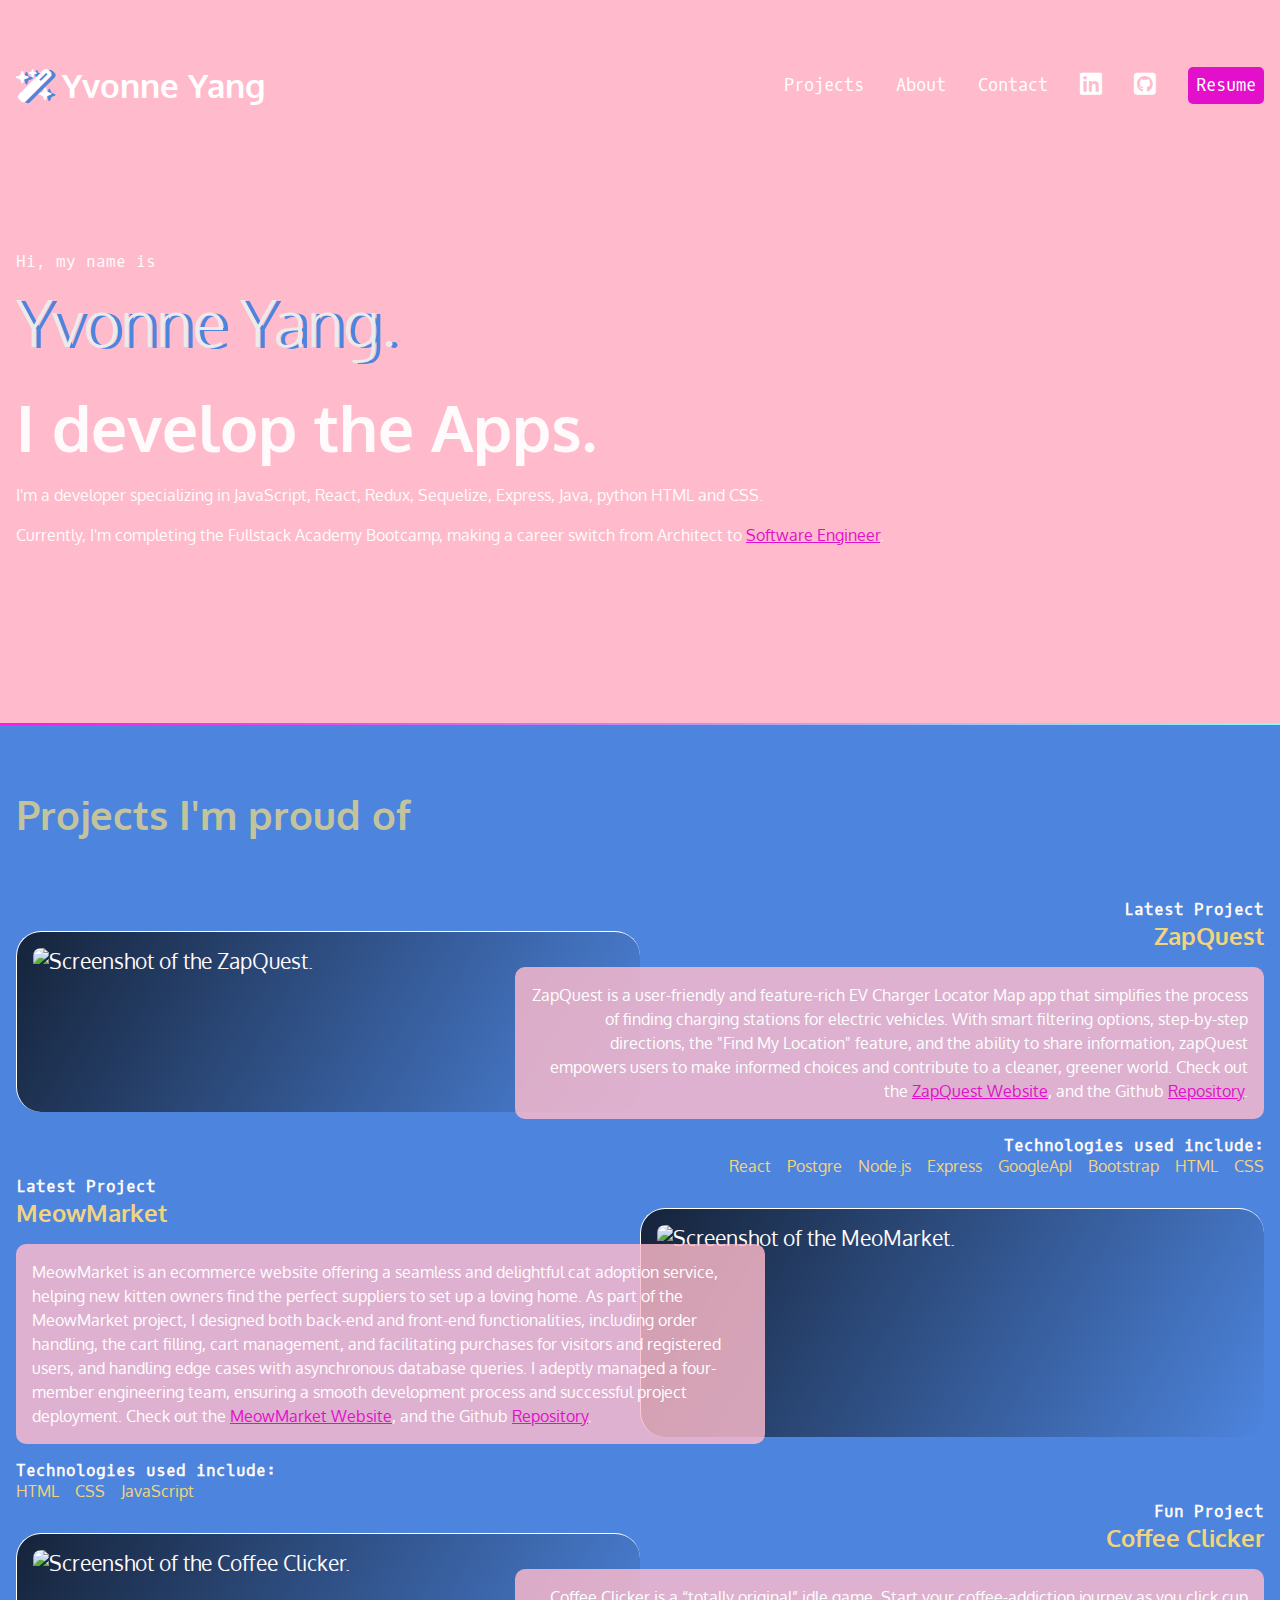
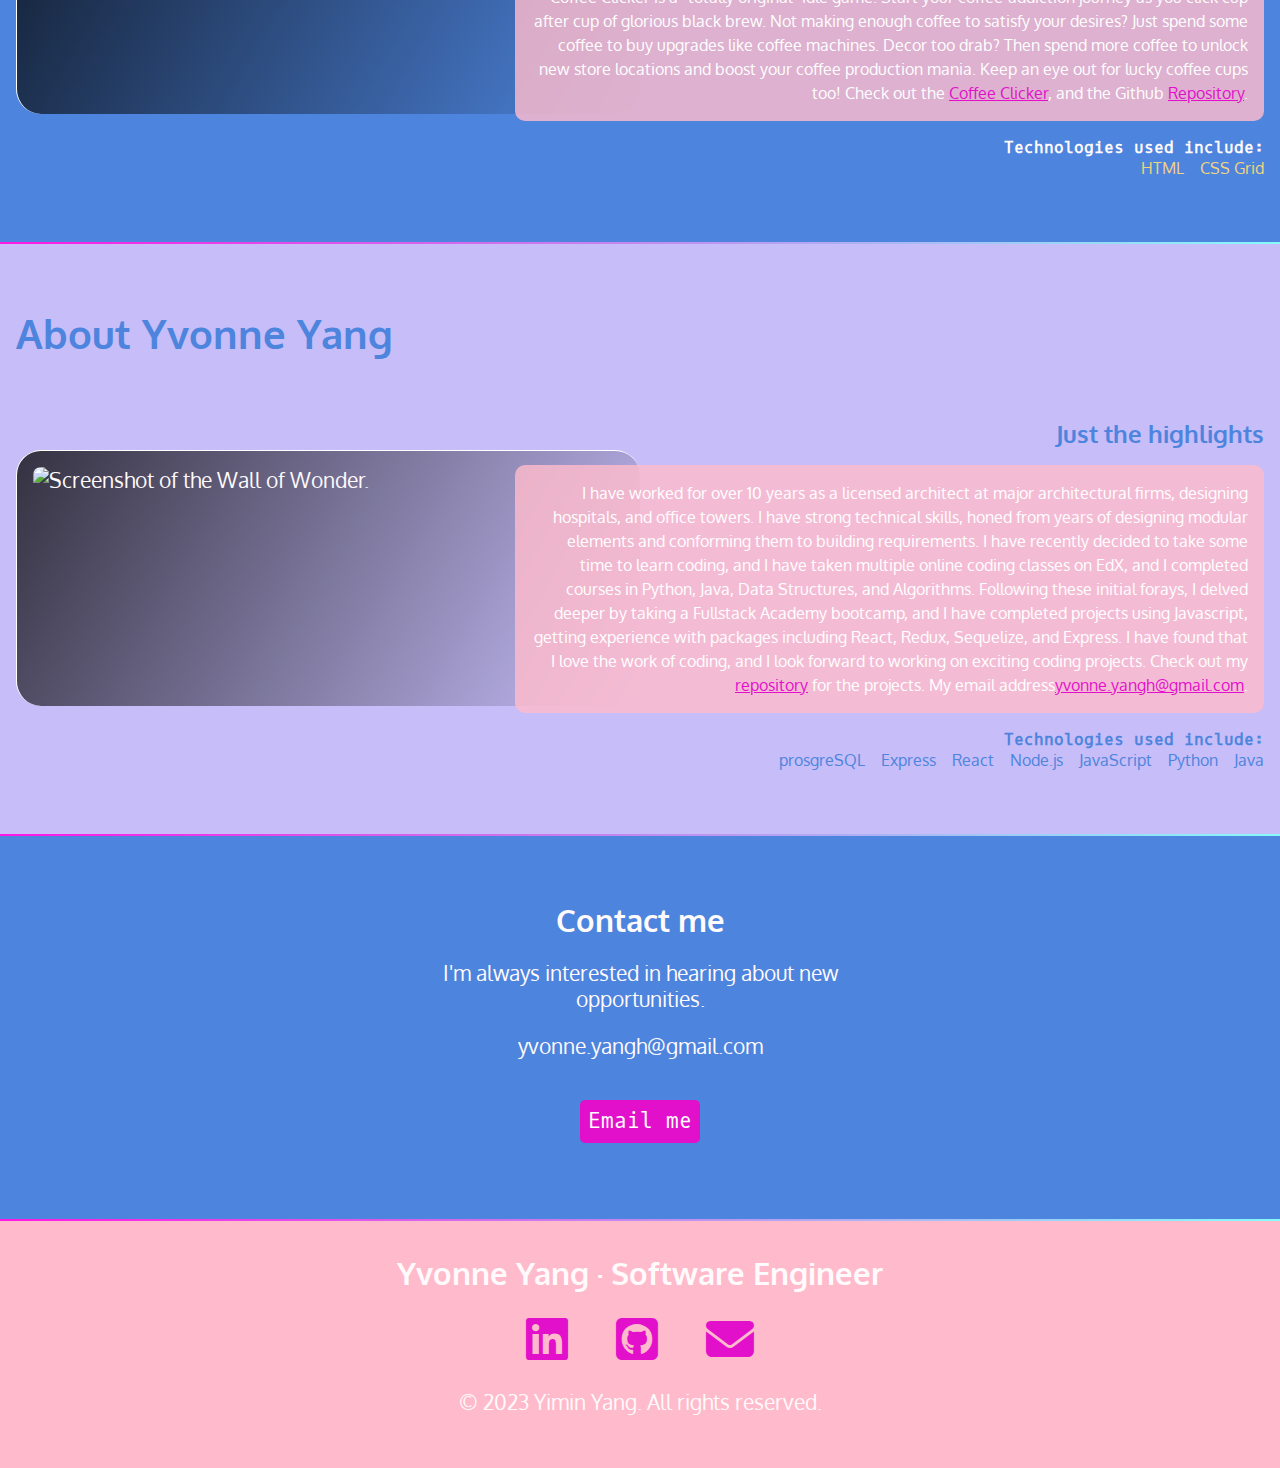
==== commit c192afcf: "update CSS" ====
--- a/index.html
+++ b/index.html
@@ -8,7 +8,7 @@
     <link href="https://fonts.googleapis.com/css2?family=Oxygen&family=Oxygen+Mono&display=swap" rel="stylesheet">
     <link href="https://cdnjs.cloudflare.com/ajax/libs/font-awesome/6.4.0/css/all.min.css" rel="stylesheet" />
     <link href="css/style.css" rel="stylesheet">
-    <title>Yimin Yang's Portfolio Website</title>
+    <title>Yvonne Yang's Portfolio Website</title>
 </head>
 <body>
     <nav>
@@ -17,7 +17,7 @@
                 <h1>
                     <a href="index.html">
                         <span class="fa-solid fa-wand-magic-sparkles" aria-hidden="true"></span>
-                        Yimin Yang
+                        Yvonne Yang
                     </a>
                 </h1>
             </li>
@@ -40,7 +40,7 @@
         </ul>
     </nav>
     <section id="intro">
-        <p class="name">Hi, my name is <span>Yimin Yang. </span></p>
+        <p class="name">Hi, my name is <span>Yvonne Yang. </span></p>
         <h2>I develop the Apps.</h2>
         <p>I'm a developer specializing in JavaScript, React, Redux, Sequelize,  Express, Java, python HTML and CSS.</p>
         <p>Currently, I'm completing the Fullstack Academy Bootcamp, making a career switch from Architect to <a href="https://github.com/yvonneyangH" target="_blank">Software Engineer</a>.</p>
@@ -62,49 +62,41 @@
                     <li>Postgre</li>
                     <li>Node.js</li>
                     <li>Express</li>
-                    <li>GoogleApI</li>
+                    <li>GoogleApI</li>   
                     <li>Bootstrap</li>
                     <li>HTML</li>
                     <li>CSS</li>
                 </ul>
                 </div>
-                <img src="img/Search.gif" alt="Screenshot of the Wall of Wonder." />
+                <img src="img/Search.gif" alt="Screenshot of the ZapQuest." />
             </article>
             <article class="reverse">
                 <div class="text">
-                <h4>Bootcamp Project</h4>
-                <h3>MeowMarket</h3>
-<<<<<<< HEAD
-                <div >
-                <p class="blackbox">
-                    MeowMarket is an ecommerce website offering a seamless and delightful cat adoption service, helping new kitten owners find the perfect suppliers to set up a loving home. As part of the MeowMarket project, I designed both back-end and front-end functionalities, including order handling, the cart filling, cart management, and facilitating purchases for visitors and registered users, and handling edge cases with asynchronous database queries. I adeptly managed a four-member engineering team, ensuring a smooth development process and successful project deployment.
-                
-                    Check out the <a href="https://meowmarket-gjjv.onrender.com/">MeowMarket Website</a>, and the Github <a href="https://github.com/yvonneyangH/MeowMarket">Repository</a>.
-=======
-                <p class="blackbox">
-                    Description of the project. This should be fairly concise while also describing the key components that you developed or worked on. It can be as long as you need it to be but should at least be a few sentences long. Be sure to include specific links anywhere
-                    in the description. A link looks like
-                    <a href="https://frontendmasters.github.io/bootcamp/mole">this</a>, and the Github <a href="https://github.com/yvonneyangH/ZapQuest">Repository</a>.
->>>>>>> parent of a7bf97f (update color scheme)
-                </p>
-                <h4>Technologies used include:</h4>
-                <ul>
-                    <li>HTML</li>
-                    <li>CSS</li>
-                    <li>JavaScript</li>
-                </ul>
+                    <h4>Latest Project</h4>
+                    <h3>MeowMarket</h3>
+                    <div >
+                        <p class="blackbox">
+                            MeowMarket is an ecommerce website offering a seamless and delightful cat adoption service, helping new kitten owners find the perfect suppliers to set up a loving home. As part of the MeowMarket project, I designed both back-end and front-end functionalities, including order handling, the cart filling, cart management, and facilitating purchases for visitors and registered users, and handling edge cases with asynchronous database queries. I adeptly managed a four-member engineering team, ensuring a smooth development process and successful project deployment.
+                        
+                            Check out the <a href="https://meowmarket-gjjv.onrender.com/">MeowMarket Website</a>, and the Github <a href="https://github.com/yvonneyangH/MeowMarket">Repository</a>.
+                        </p>
+                    </div>
+                    <h4>Technologies used include:</h4>   
+                    <ul>
+                        <li>HTML</li>
+                        <li>CSS</li>
+                        <li>JavaScript</li>
+                    </ul>
                 </div>
-                <img src="img/MeoMarket-products.gif" alt="Screenshot of the Frontend Masters Bootcamp." />
+                <img src="img/MeoMarket-products.gif" alt="Screenshot of the MeoMarket." />
             </article>
             <article>
                 <div class="text">
-                <h4>Photography Project</h4>
-                <h3>Wall of Wonder Collection</h3>
+                <h4>Fun Project</h4>
+                <h3>Coffee Clicker</h3>
                 <p class="blackbox">
-                    Description of the project. This should be fairly concise while also describing the key components that you developed or worked on. It can be as long as you need it to be but should at least be a few sentences long. Be sure to include specific links anywhere
-                    in the description. A link looks like
-                    <a href="https://frontendmasters.github.io/grid-flexbox-v2/grid-figure-figcaption">this</a>, and multiple links look <a href="#">like this</a> and
-                    <a href="#">like this</a>.
+                    Coffee Clicker is a “totally original” idle game.  Start your coffee-addiction journey as you click cup after cup of glorious black brew.  Not making enough coffee to satisfy your desires?  Just spend some coffee to buy upgrades like coffee machines.  Decor too drab?  Then spend more coffee to unlock new store locations and boost your coffee production mania.  Keep an eye out for lucky coffee cups too!  
+                    Check out the <a href="https://coffeeclickergame.onrender.com">Coffee Clicker</a>, and the Github <a href="https://github.com/yvonneyangH/Coffee-game">Repository</a>.
                 </p>
                 <h4>Technologies used include:</h4>
                 <ul>
@@ -112,23 +104,54 @@
                     <li>CSS Grid</li>
                 </ul>
                 </div>
-                <img src="https://assets.codepen.io/296057/fem-gettingstartedcss-ch5-4.png" alt="Screenshot of the Wall of Wonder Collections." />
+                <img src="img/coffeeGame.gif" alt="Screenshot of the Coffee Clicker." />
             </article>
         </section>
     </div>
     <div class="gradient"></div>
     <div class="section-plum">
+        <section id="myInfo">
+            <h2>About Yvonne Yang</h2>
+            <article>
+                <div class="text">
+                <h3>Just the highlights</h3>
+                <p class="blackbox">I have worked for over 10 years as a licensed architect at major architectural firms, designing hospitals, and office towers. 
+                    I have strong technical skills, honed from years of designing modular elements and conforming them to building requirements. 
+                    I have recently decided to take some time to learn coding, and I have taken multiple online coding classes on EdX, 
+                    and I completed courses in Python, Java, Data Structures, and Algorithms. 
+                    Following these initial forays, I delved deeper by taking a Fullstack Academy bootcamp, 
+                    and I have completed projects using Javascript, getting experience with packages including React, Redux, Sequelize, and Express. 
+                    I have found that I love the work of coding, and I look forward to working on exciting coding projects.
+                    Check out my <a href="https://github.com/yvonneyangH">repository</a> for the projects. My email address<a href="#">yvonne.yangh@gmail.com</a>.</p>
+                <h4>Technologies used include:</h4>
+                <ul >
+                    <li>prosgreSQL</li>
+                    <li>Express</li>
+                    <li>React</li>
+                    <li>Node.js</li>
+                    <li>JavaScript</li>
+                    <li>Python</li>
+                    <li>Java</li>
+                </ul>
+                </div>
+                <img src="img/yimin photo.jpg" alt="Screenshot of the Wall of Wonder." />
+            </article>
+        </section>
+    </div>
+    <div class="gradient"></div>
+    <div class="section-blue">
         <section id="contact">
             <h2>Contact me</h2>
 
             <p>I'm always interested in hearing about new opportunities.</p>
+            <p>yvonne.yangh@gmail.com</p>
 
             <p><a href="mailto:yvonne.yangh@gmail.com" class="button">Email me</a></p>
         </section>
     </div>
     <div class="gradient"></div>
     <footer>
-        <h2>Yimin Yang &middot; Software Engineer</h2>
+        <h2>Yvonne Yang &middot; Software Engineer</h2>
         <ul>
           <li>
             <a href="https://www.linkedin.com/in/yangyimin/">
@@ -142,7 +165,7 @@
             
           </li>
            <li>
-             <a href="#contact">
+             <a href="mailto:yvonne.yangh@gmail.com">
                <span class="fa-solid fa-envelope" aria-hidden="true"></span>
              </a>
           </li>
@@ -151,5 +174,3 @@
       </footer>
 </body>
 </html>
-
- static/js/main.ebf379ae.js.map--- a/css/style.css
+++ b/css/style.css
@@ -1,13 +1,14 @@
 /* Variables declared here - these are the colors for our pages, as well as the font stacks and sizes. */
 
 :root {
-    --black: #171321;
-    --dkblue: #0d314b;
-    --plum: #4b0d49;
+    --black: #ffbbcb;
+    --dkblue: #4d84dd;
+    --plum: #c6bdf9;
     --hotmag: #ff17e4;
     --magenta: #e310cb;
-    --aqua: #86fbfb;
-    --white: #f7f8fa;
+    --aqua: #ffffff;
+    --aqua2:#86fbfb;
+    --white: #fffafb;
     --font-size: 1.3rem;
     --mono: "Oxygen mono", monospace;
     --sans: Oxygen, sans-serif;
@@ -77,7 +78,7 @@
 #intro {
     padding: 4rem 1rem 10rem 1rem;
     padding-bottom: 10rem;
-    max-width: 1200px;
+    max-width: 1400px;
     margin: 0 auto;
 }
 
@@ -94,9 +95,10 @@
 .name span {
     font-family: var(--sans);
     font-size: 4rem;
-    color: var(--aqua);
+    color: #ecebeb;
     display: block;
     font-weight: 300;
+    text-shadow: #4d84dd 5px 1px 0px;
 }
 
 #intro h2 {
@@ -111,6 +113,7 @@
     text-align: center;
     margin: 0 auto;
     padding: 4rem 0;
+
 }
 
 #contact p:last-child {
@@ -149,6 +152,12 @@
 nav [class*="fa-"] {
     font-size: 150%;
     color: var(--aqua);
+
+}
+nav .fa-wand-magic-sparkles {
+    font-size: 150%;
+    color: var(--aqua);
+    text-shadow: #4d84dd 4px 1px 0px;
 }
 
 nav h1 [class*="fa-"] {
@@ -188,9 +197,10 @@
 #projects h2 {
     font-size: 2.5rem;
     margin-bottom: calc(2.5rem * 1.5);
+    color: #c3c49e;
 }
 #projects h3 {
-    color: var(--aqua);
+    color: #f3d47e;
 }
 
 #projects h4 {
@@ -202,7 +212,7 @@
     padding: 1rem;
     border-radius: 10px;
     color: white;
-    background-color: var(--black);
+    background-color: #ffbbcbcf;
     font-size: 1rem;
     line-height: 1.5;
 }
@@ -215,6 +225,7 @@
     justify-content: flex-start;
     gap: 1rem;
     font-size: 1rem;
+    color: #f3d47e;
 }
 #projects img {
     margin: 2rem 0 4rem 0;
@@ -222,12 +233,21 @@
     border-left: 1px solid var(--aqua);
     border-top: 1px solid var(--aqua);
     border-radius: 25px;
+    background: linear-gradient(120deg, #030303bf 0%, rgb(3 3 3 / 0%) 100%);
+}
+#projects .reverse img {
+    margin: 2rem 0 4rem 0;
+    padding: 1rem;
+    border-left: 1px solid var(--aqua);
+    border-top: 1px solid var(--aqua);
+    border-radius: 25px;
+    background: linear-gradient(120deg, #030303bf 0%, rgb(3 3 3 / 0%) 100%);
 }
 /* footer section */
 
 footer {
     text-align: center;
-    padding: 4rem 0;
+    padding: 2rem 0;
 }
 
 footer ul {
@@ -240,19 +260,60 @@
     gap: 3rem;
     font-size: 3rem;
 }
+
+
+/* myInfo section */
+#myInfo {
+    padding: 4rem 1rem;
+  }
+  #myInfo h2 {
+      font-size: 2.5rem;
+      margin-bottom: calc(2.5rem * 1.5);
+      color: #4d84dd;
+  }
+  #myInfo h3 {
+      color: #4d84dd;
+  }
+  
+  #myInfo h4 {
+    font-size: 1rem;
+    font-family: var(--mono);
+    margin: 0;
+  }
+
+  #myInfo ul {
+      list-style-type: none;
+      padding: 0;
+      margin: 0;
+      display: flex;
+      flex-flow: row wrap;
+      justify-content: flex-start;
+      gap: 1rem;
+      font-size: 1rem;
+      color: #ffffff;
+  }
+  #myInfo img {
+      margin: 2rem 0 4rem 0;
+      padding: 1rem;
+      border-left: 1px solid var(--aqua);
+      border-top: 1px solid var(--aqua);
+      border-radius: 25px;
+      background: linear-gradient(120deg, #030303bf 0%, rgb(3 3 3 / 0%) 100%);
+  }
 @media (min-width: 800px) {
   article {
     display: grid;
     grid-template-columns: repeat(10, 1fr);
   }
   #projects{
-    max-width: 1200px;
+    max-width: 1400px;
     margin: 0 auto;
   }
   #projects img {
     grid-column: 1/6;
     grid-row: 1/2;
   }
+  
   .text {
     grid-column: 5/11;
     grid-row: 1/2;
@@ -274,11 +335,27 @@
   #projects .reverse ul {
     justify-content: flex-start;
   }
+  /*---myInfo section---*/
+  #myInfo{
+    max-width: 1400px;
+    margin: 0 auto;
+  }
+  #myInfo img {
+    grid-column: 1/6;
+    grid-row: 1/2;
+  }
+  #myInfo ul {
+    justify-content: flex-end;
+    color: #4d84dd;
+  }
+  #myInfo h4 {
+    color: #4d84dd;
+  }
   
 }
 @media (min-width: 850px) {
     nav {
-        max-width: 1200px;
+        max-width: 1400px;
         margin: 0 auto;
     }
     nav li:first-child {
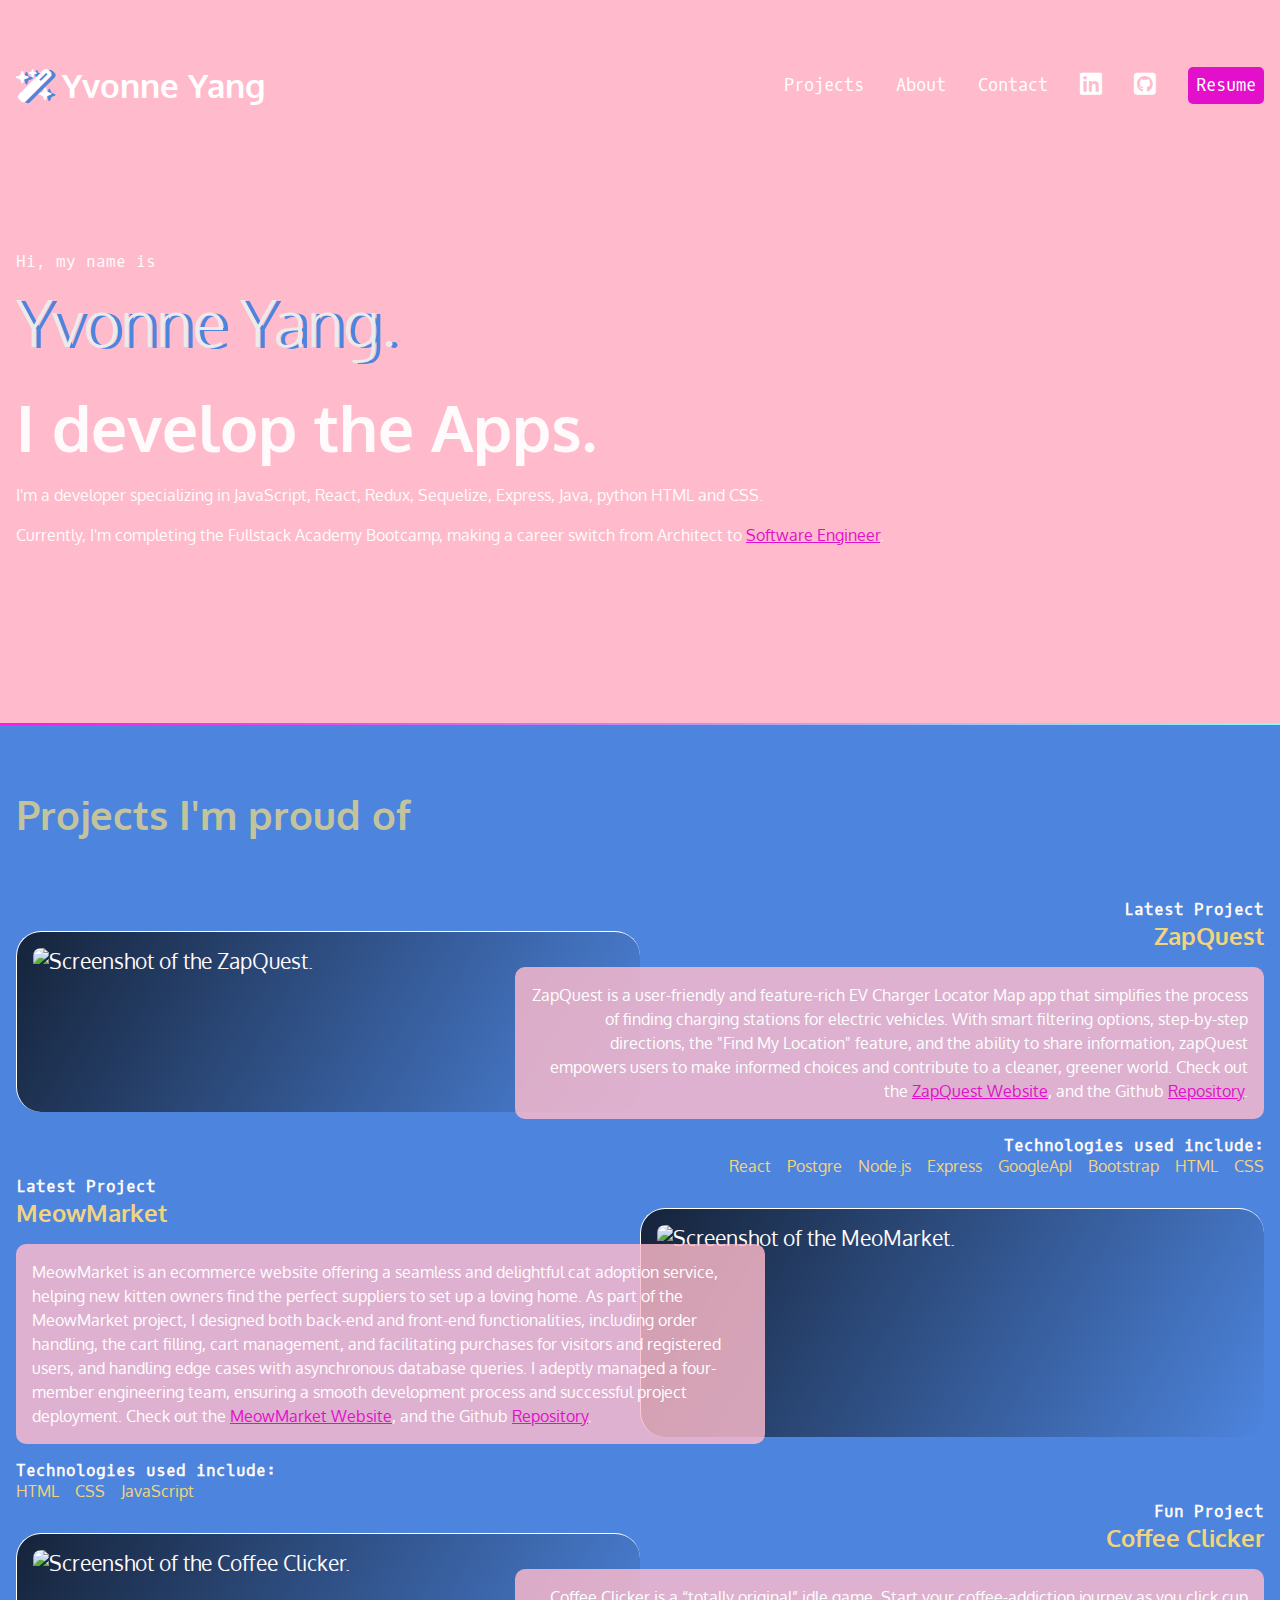
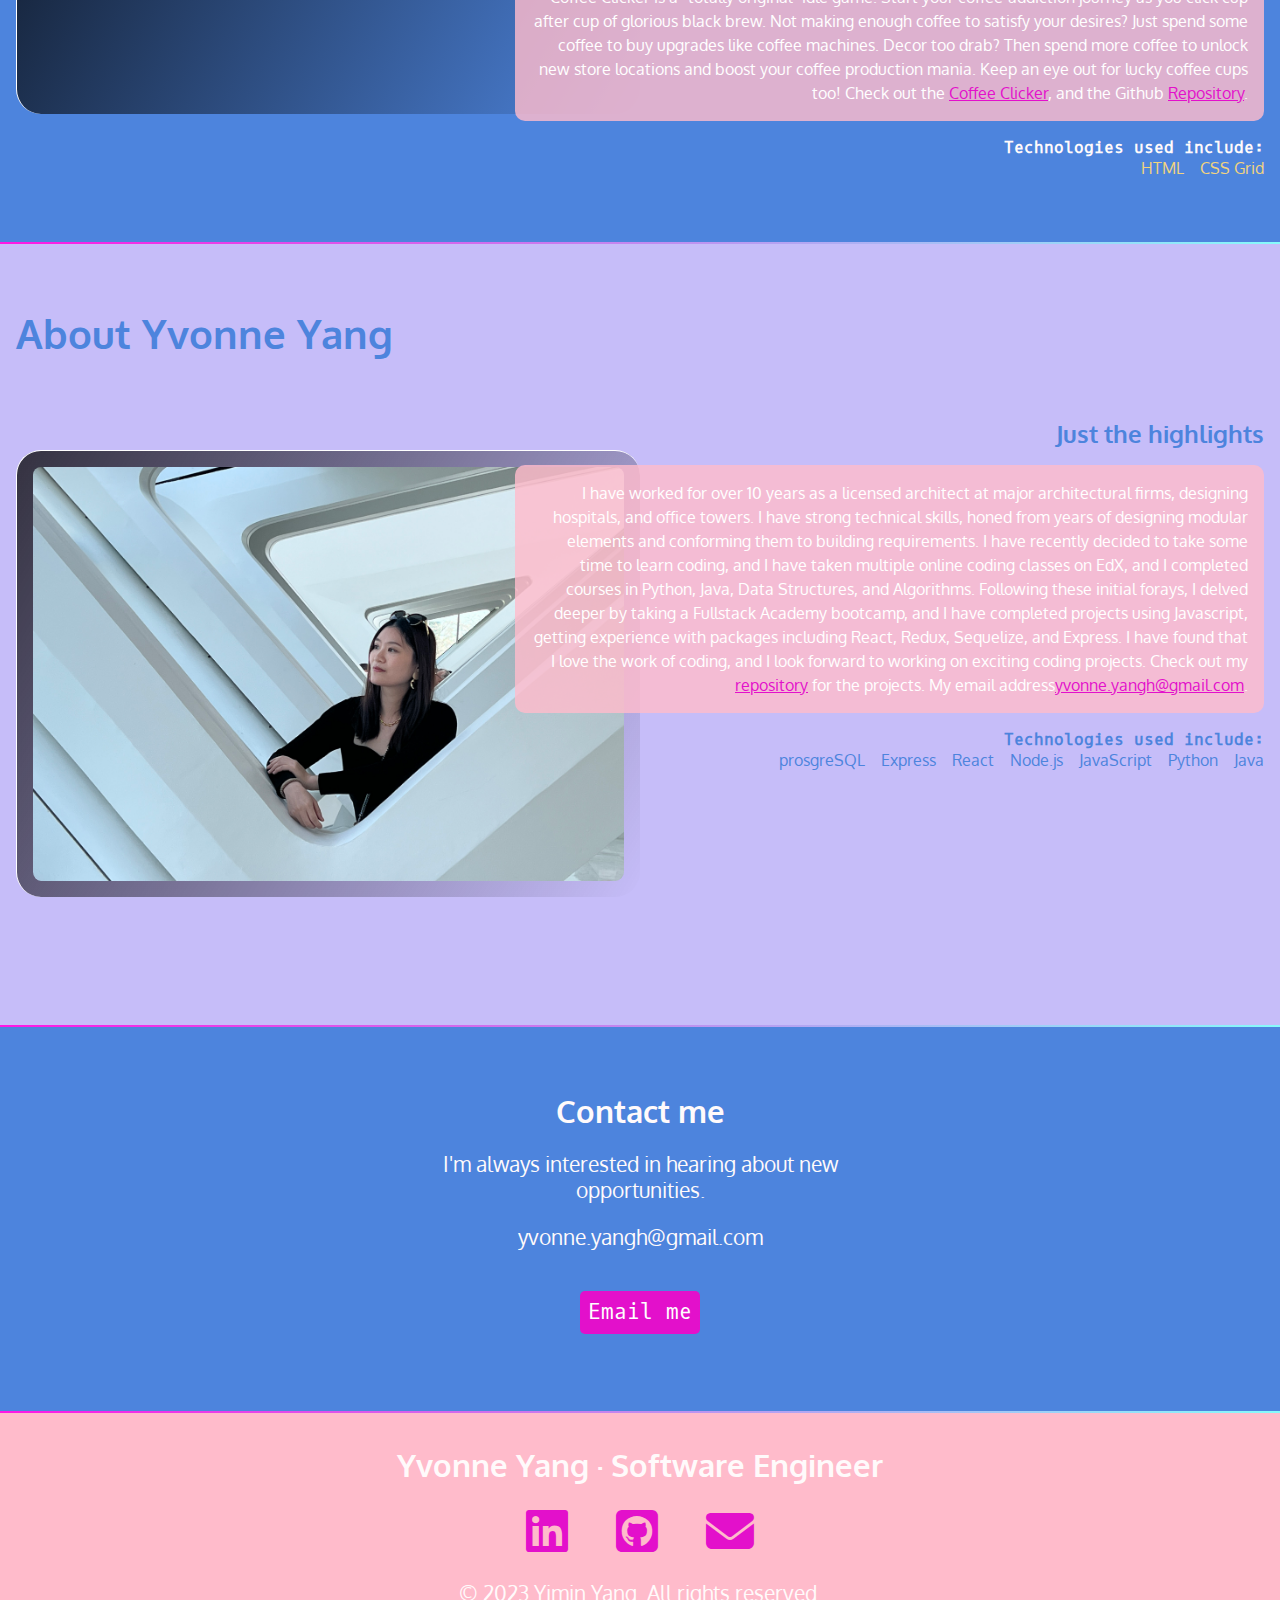
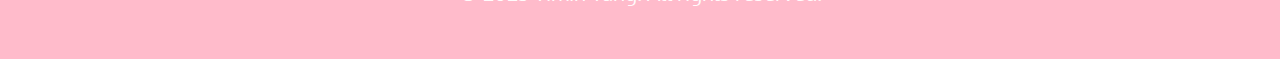
==== commit 7dd4deef: "update photo" ====
--- a/index.html
+++ b/index.html
@@ -134,7 +134,7 @@
                     <li>Java</li>
                 </ul>
                 </div>
-                <img src="img/yimin photo.jpg" alt="Screenshot of the Wall of Wonder." />
+                <img src="img/yiminPhoto.jpg" alt="Screenshot of the Wall of Wonder." />
             </article>
         </section>
     </div>
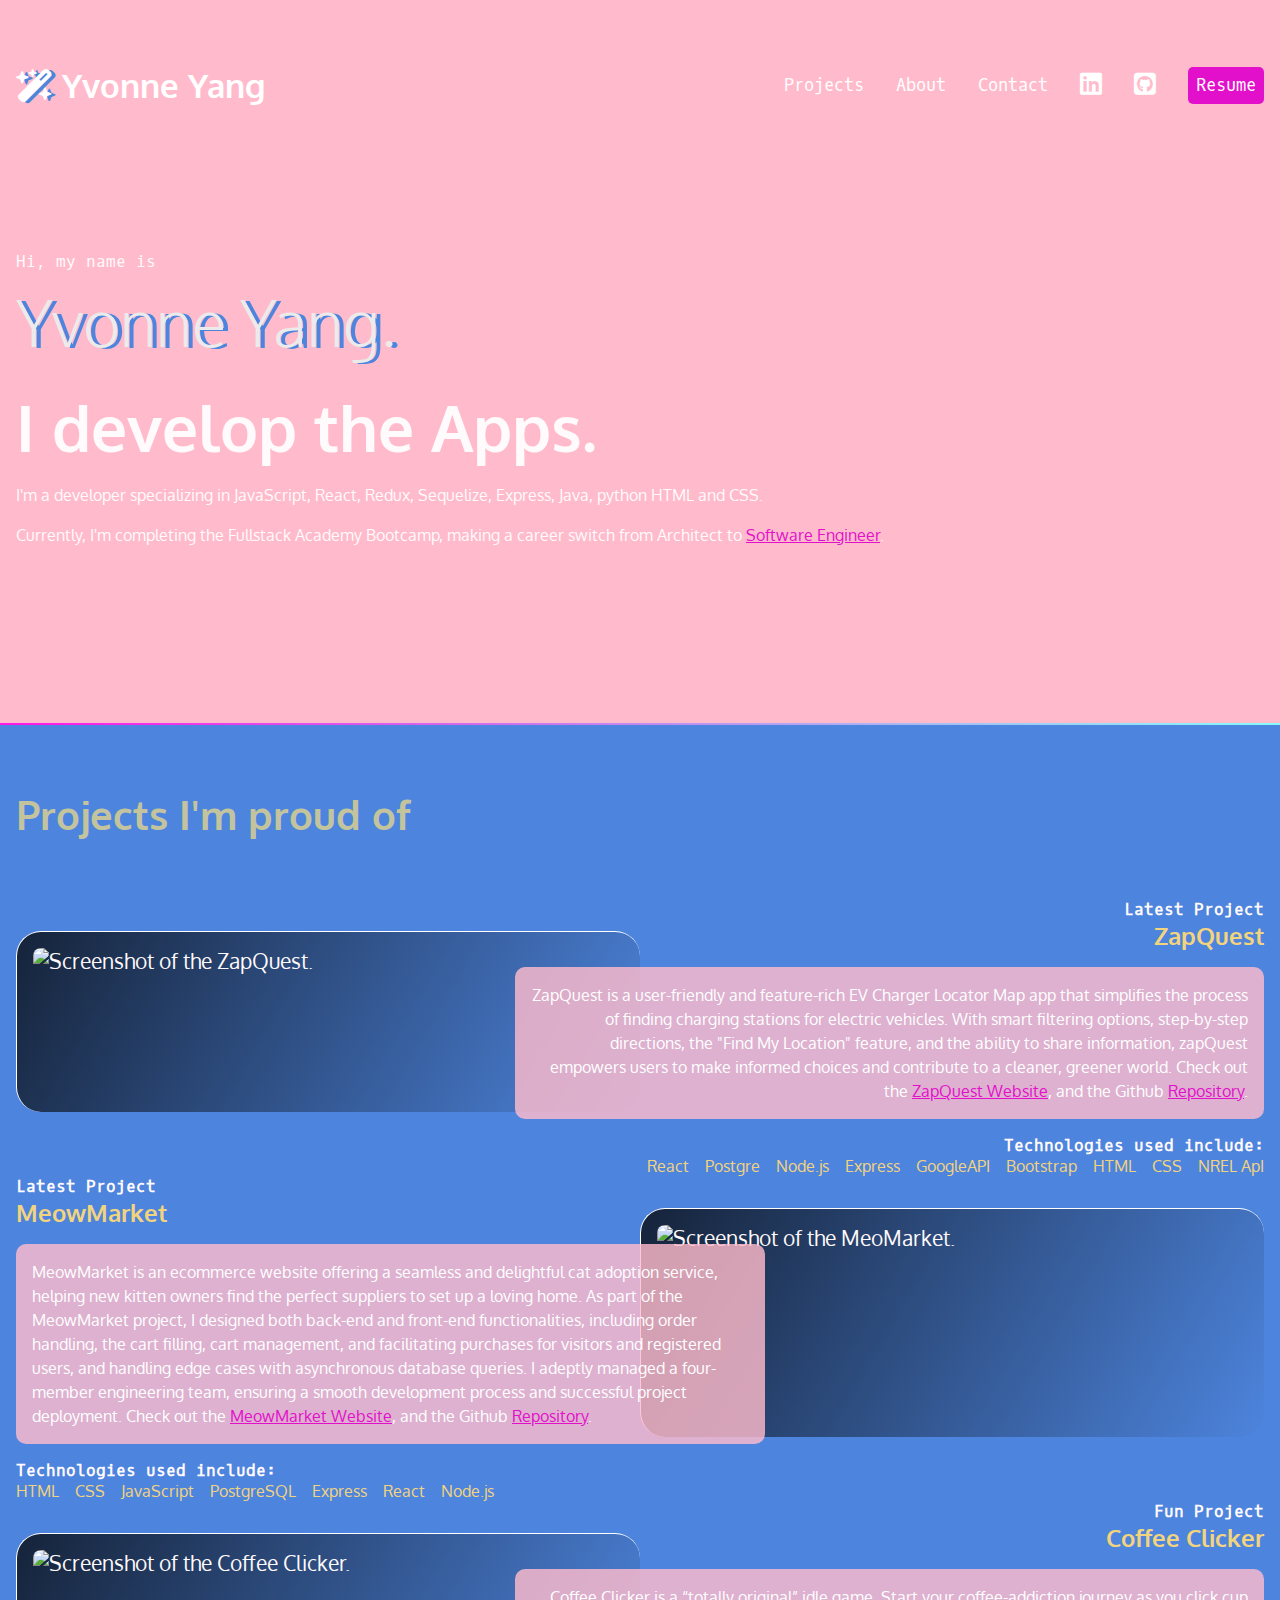
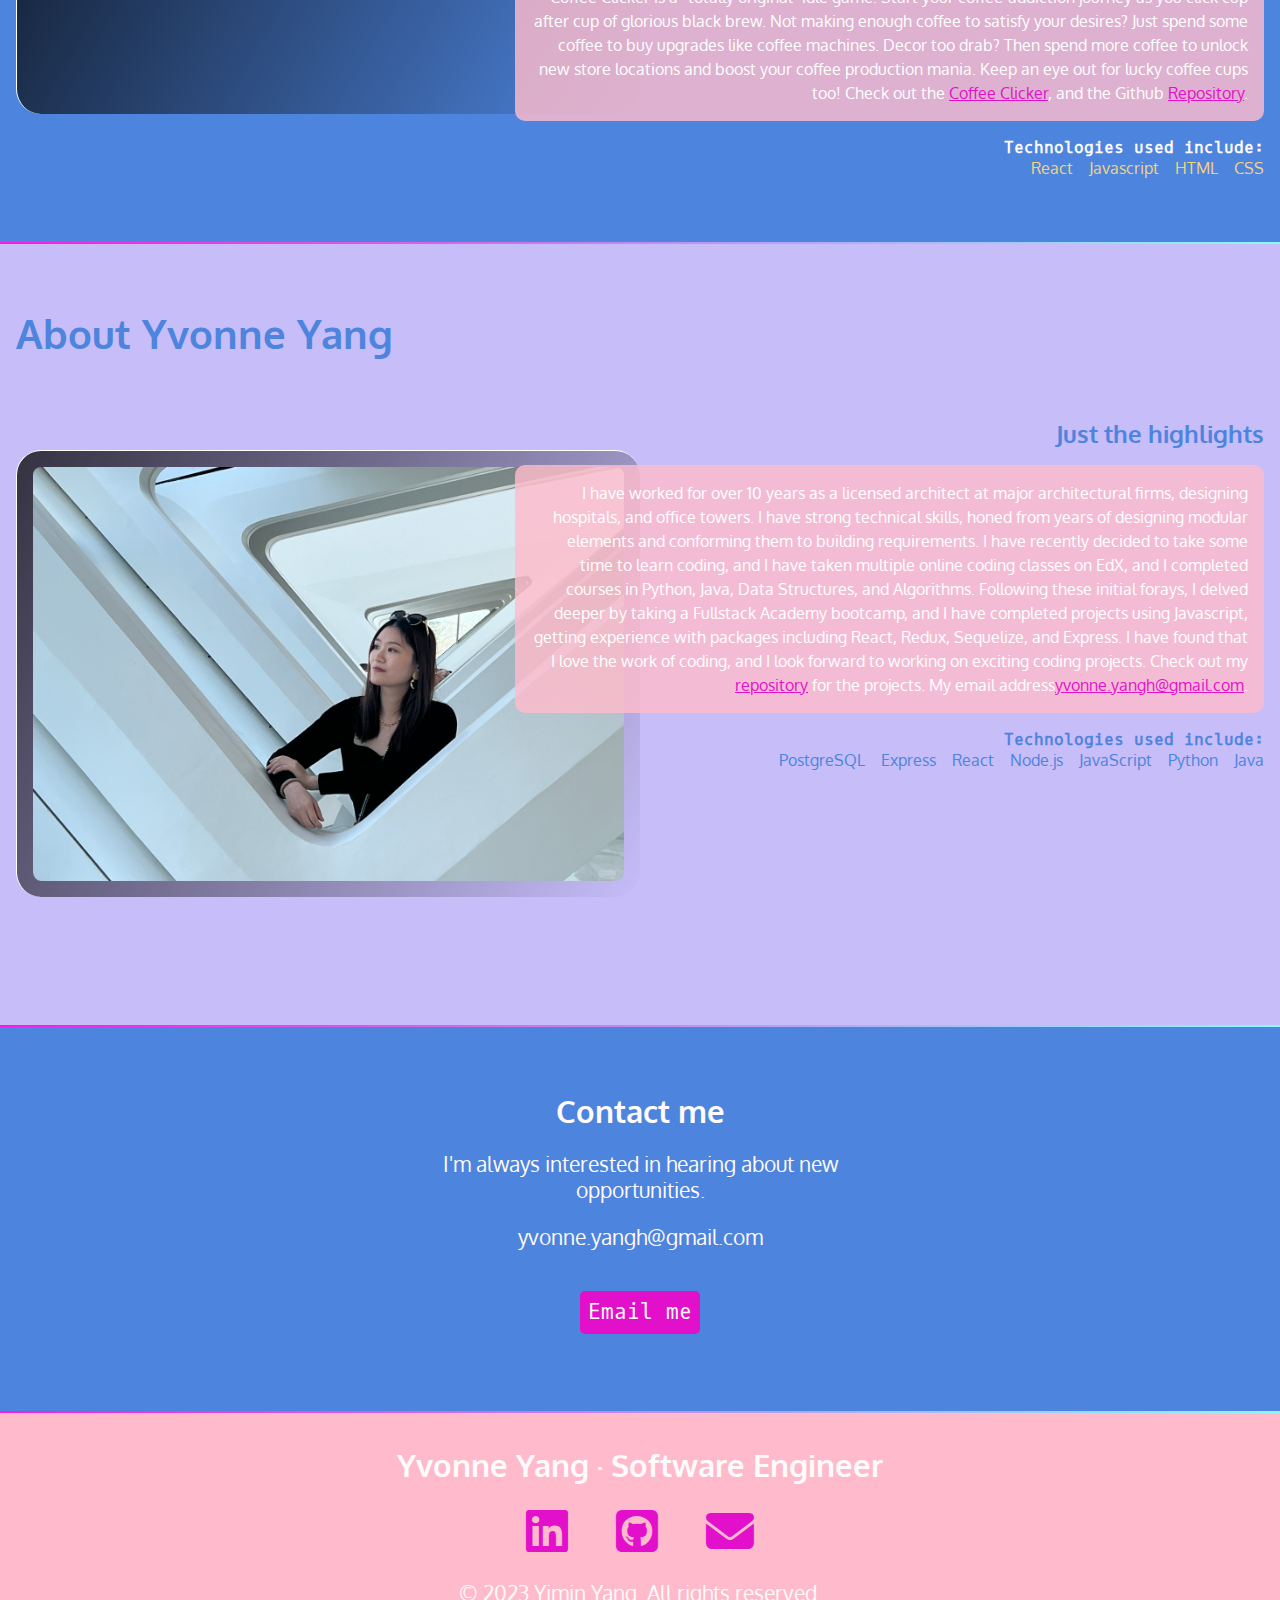
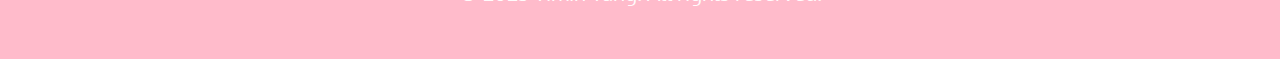
==== commit 1c2c16e0: "update tech skill" ====
--- a/index.html
+++ b/index.html
@@ -62,10 +62,11 @@
                     <li>Postgre</li>
                     <li>Node.js</li>
                     <li>Express</li>
-                    <li>GoogleApI</li>   
+                    <li>GoogleAPI</li>  
                     <li>Bootstrap</li>
                     <li>HTML</li>
                     <li>CSS</li>
+                    <li>NREL ApI</li>  
                 </ul>
                 </div>
                 <img src="img/Search.gif" alt="Screenshot of the ZapQuest." />
@@ -86,6 +87,10 @@
                         <li>HTML</li>
                         <li>CSS</li>
                         <li>JavaScript</li>
+                        <li>PostgreSQL</li>
+                        <li>Express</li>
+                        <li>React</li>
+                        <li>Node.js</li>
                     </ul>
                 </div>
                 <img src="img/MeoMarket-products.gif" alt="Screenshot of the MeoMarket." />
@@ -100,8 +105,10 @@
                 </p>
                 <h4>Technologies used include:</h4>
                 <ul>
+                    <li>React</li>
+                    <li>Javascript</li>
                     <li>HTML</li>
-                    <li>CSS Grid</li>
+                    <li>CSS</li>
                 </ul>
                 </div>
                 <img src="img/coffeeGame.gif" alt="Screenshot of the Coffee Clicker." />
@@ -125,7 +132,7 @@
                     Check out my <a href="https://github.com/yvonneyangH">repository</a> for the projects. My email address<a href="#">yvonne.yangh@gmail.com</a>.</p>
                 <h4>Technologies used include:</h4>
                 <ul >
-                    <li>prosgreSQL</li>
+                    <li>PostgreSQL</li>
                     <li>Express</li>
                     <li>React</li>
                     <li>Node.js</li>
